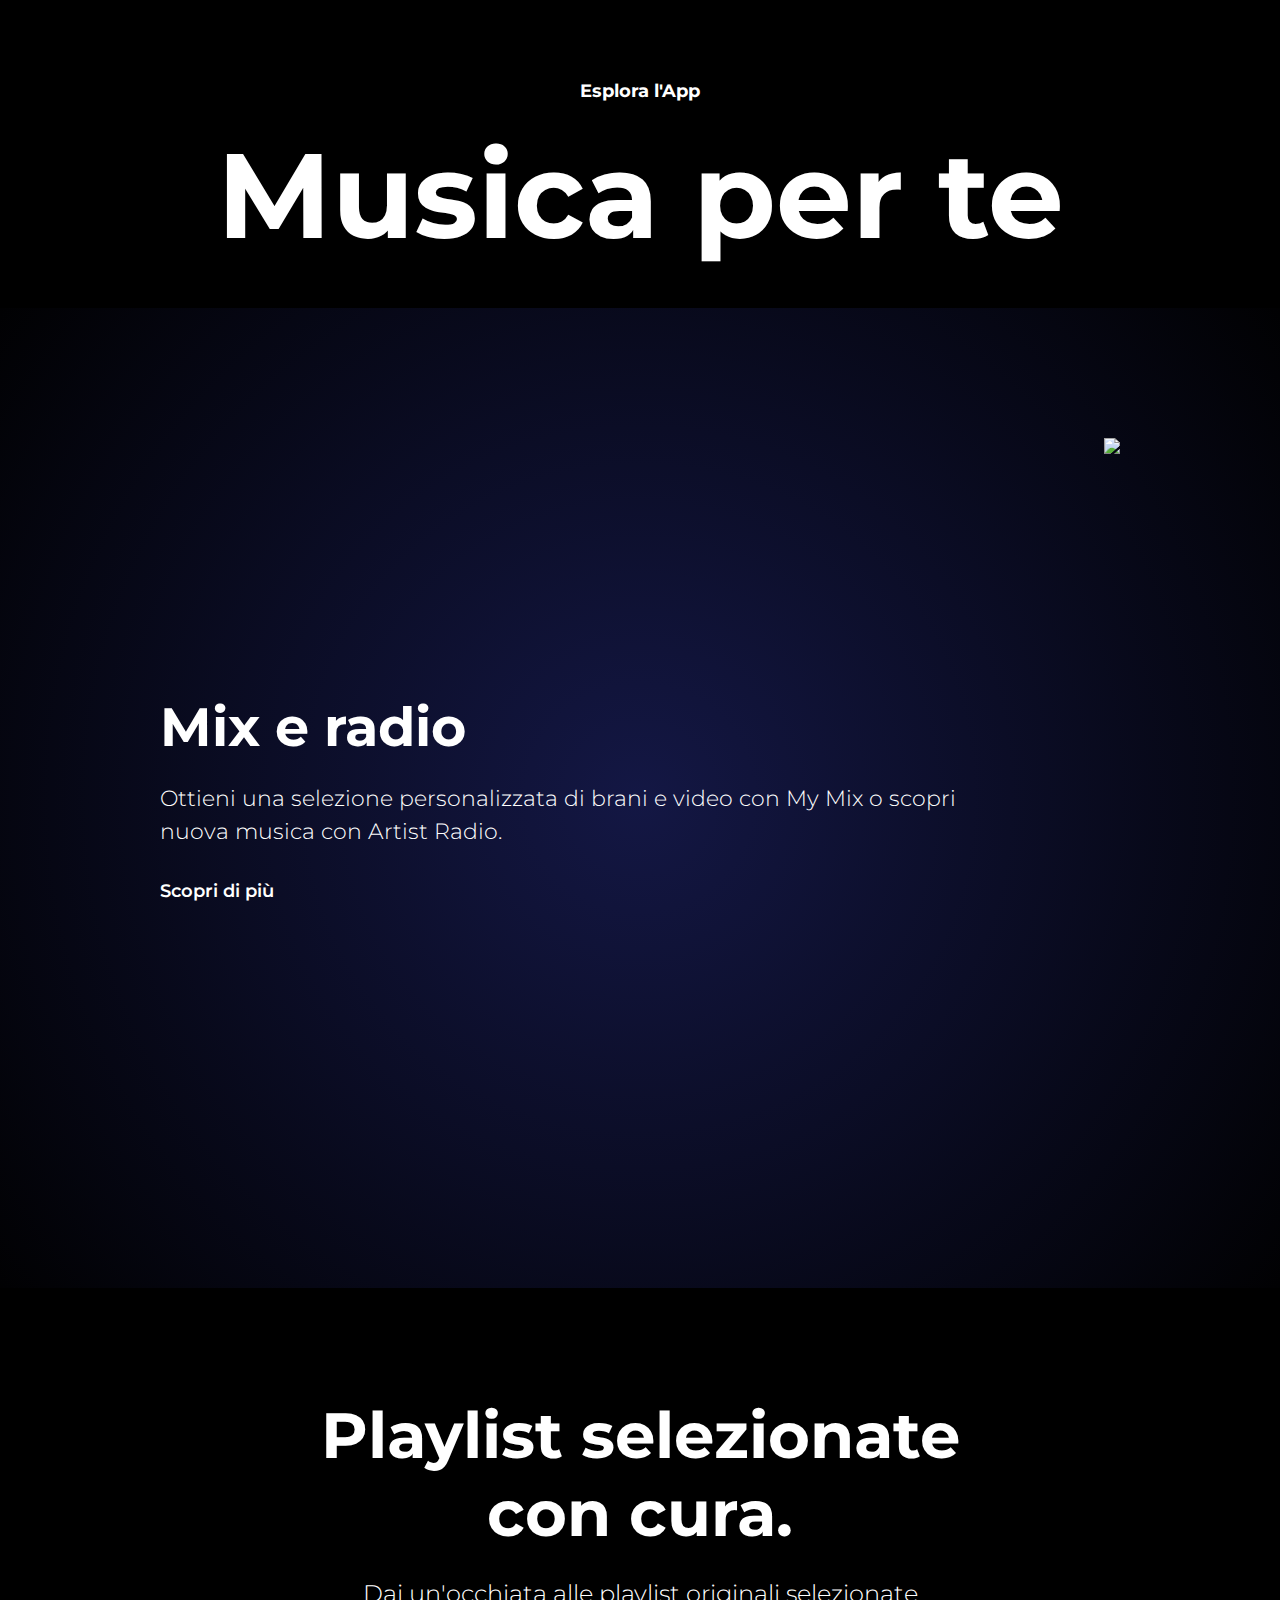
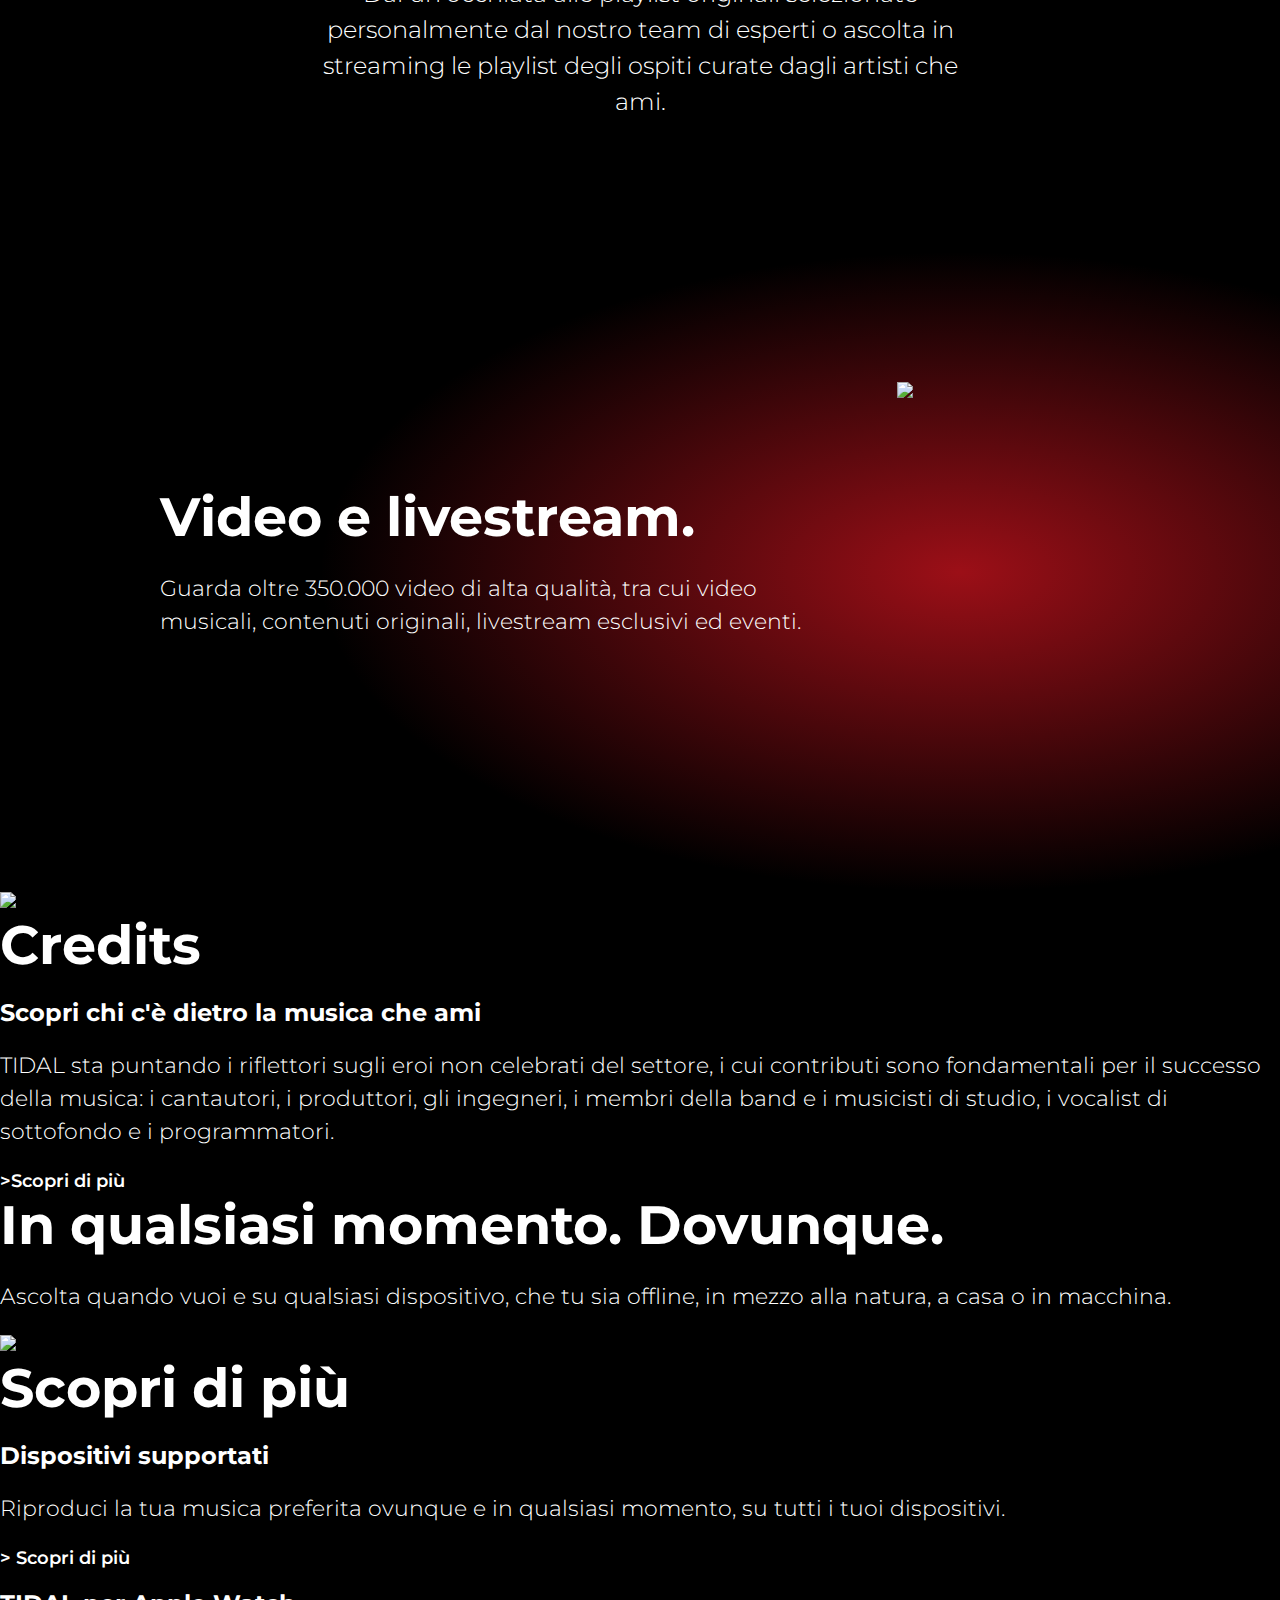
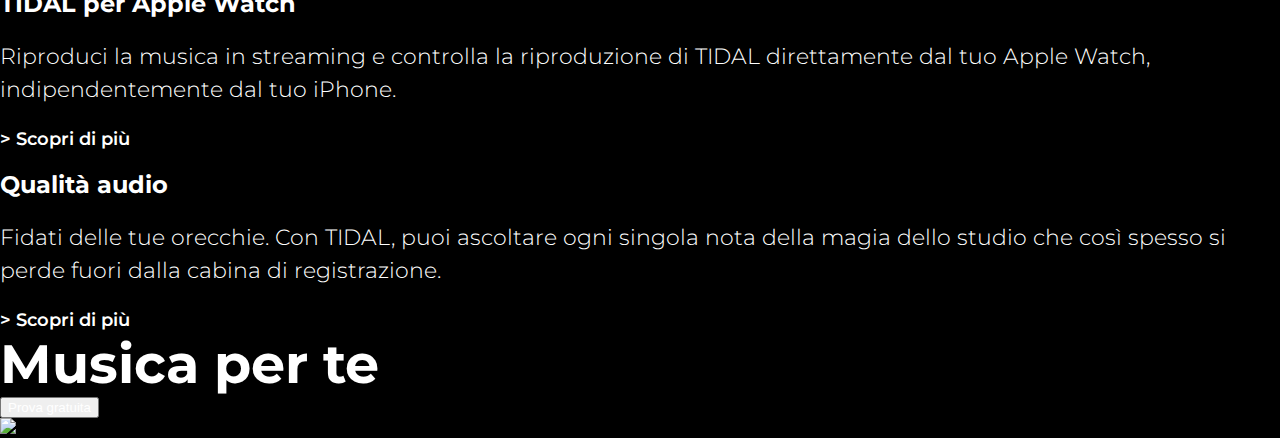
==== explore-the-app.html @ c9e9f996 "style: edit 'video e livestream' section's style" ====
<!DOCTYPE html>
<html lang="en">
<head>
    <meta charset="UTF-8">
    <meta http-equiv="X-UA-Compatible" content="IE=edge">
    <meta name="viewport" content="width=device-width, initial-scale=1.0">

    <title>Tidal explore the app</title>

    <link rel="stylesheet" href="explore.css">

    <link rel="stylesheet" href="https://cdnjs.cloudflare.com/ajax/libs/font-awesome/5.15.3/css/all.min.css" integrity="sha512-iBBXm8fW90+nuLcSKlbmrPcLa0OT92xO1BIsZ+ywDWZCvqsWgccV3gFoRBv0z+8dLJgyAHIhR35VZc2oM/gI1w==" crossorigin="anonymous" />
    
    <link rel="preconnect" href="https://fonts.googleapis.com">
    <link rel="preconnect" href="https://fonts.gstatic.com" crossorigin>
    <link href="https://fonts.googleapis.com/css2?family=Montserrat:ital,wght@0,100;0,200;0,300;0,400;0,500;0,600;0,700;0,800;0,900;1,400;1,500;1,700;1,800&family=Press+Start+2P&display=swap" rel="stylesheet">
</head>
<body>

    <main>
        <div class="explore">
            <h1>Esplora l'App</h1>
            <h2>Musica per te</h2>
        </div>

        <div class="mix-radio">
            <div class="text-mix">
                <h1>Mix e radio</h1>
                <p>Ottieni una selezione personalizzata di brani e video con My Mix o scopri nuova musica con Artist Radio.</p>
                <a href="https://tidal.com/mymix"><i class="fa fa-angle-right" style="color:white;"></i> Scopri di più</a>
            </div>
            <div class="img-mix">
                <img src="https://tidal.com/_nuxt/img/mixes-phone.137f713.png">
            </div>
        </div>

        <div class="playlist">
            <h1>Playlist selezionate con cura.</h1>
            <p>Dai un'occhiata alle playlist originali selezionate personalmente dal nostro team di esperti o ascolta in streaming le playlist degli ospiti curate dagli artisti che ami.</p>
            <div class="playlist-row"></div>
        </div>

        <div class="video-live">
            <div class="text-video">
                <h1>Video e livestream.</h1>
                <p>Guarda oltre 350.000 video di alta qualità, tra cui video musicali, contenuti originali, livestream esclusivi ed eventi.</p>
            </div>

            <div class="img-video">
                <img src="https://tidal.com/_nuxt/img/video-phone.c42f156.png">
            </div>
        </div>

        <div class="credits">
            <div class="img-credits">
                <img src="img/appfeatures-credits.1b9d823.png">
            </div>
            <div class="text-credits">
                <h1>Credits</h1>
                <h2>Scopri chi c'è dietro la musica che ami</h2>
                <p>TIDAL sta puntando i riflettori sugli eroi non celebrati del settore, i cui contributi sono fondamentali per il successo della musica: i cantautori, i produttori, gli ingegneri, i membri della band e i musicisti di studio, i vocalist di sottofondo e i programmatori.</p>
                <a href="https://tidal.com/credits"> >Scopri di più</a>
            </div>
        </div>

        
        <div class="dovunque">
            <div class="text-dovunque">
                <h1>In qualsiasi momento. Dovunque.</h1>
                <p>Ascolta quando vuoi e su qualsiasi dispositivo, che tu sia offline, in mezzo alla natura, a casa o in macchina.</p>
            </div>

            <div class="img-dovunque">
                <img src="/img/appfeatures-anytimeanywhere.0220867.png">
            </div>
        </div>

        <div class="scopri">
            <h1>Scopri di più</h1>
            <div class="scopri-grid">
                <div class="scopri-grid-items">
                    <h2>Dispositivi supportati</h2>
                    <p>Riproduci la tua musica preferita ovunque e in qualsiasi momento, su tutti i tuoi dispositivi.</p>
                    <a href="#">> Scopri di più</a>
                </div>
                <div class="scopri-grid-items">
                    <h2>TIDAL per Apple Watch</h2>
                    <p>Riproduci la musica in streaming e controlla la riproduzione di TIDAL direttamente dal tuo Apple Watch, indipendentemente dal tuo iPhone.</p>
                    <a href="#">> Scopri di più</a>
                </div>
                <div class="scopri-grid-items">
                    <h2>Qualità audio</h2>
                    <p>Fidati delle tue orecchie. Con TIDAL, puoi ascoltare ogni singola nota della magia dello studio che così spesso si perde fuori dalla cabina di registrazione.</p>
                    <a href="#">> Scopri di più</a>
                </div>
            </div>
        </div>

        <div class="prova-gratuita">
            <div class="text-prova">
                <h1>Musica per te</h1>
                <button>Prova gratuita</button>
            </div>

            <div class="img-prova">
                <img src="img/banner.a9d515c.png">
            </div>
        </div>

    </main>

    
</body>
</html>
---- explore.css ----
*{
    color: white;
}*

body {
    font-family: Montserrat, sans-serif;
    background-color: black;
    padding: 0px;
    margin: 0px;
}

h1 {
    font-size: 54px;
    margin: 0px;
}

p {
    font-size: 22px;
    font-weight: 300;
    line-height: 1.5;
}

a {
    font-size: 18px;
    font-weight: 600;
    text-decoration: none;
    margin-top: 10px;
}

a:hover {
    text-decoration: underline;
}

.explore {
    background-color: black;
    padding-top: 80px;
    padding-bottom: 40px;
    text-align: center;
}

.explore h1 {
    font-size: 18px;
}

.explore h2 {
    text-align: center;
    font-size: 120px;
    margin-top: 20px;
    margin-bottom: 0px;
}

.mix-radio {
    display: flex;
    background: radial-gradient(circle, rgba(39,46,136,0.5) 0%, rgba(2,2,5,0.5) 100%),
    url(https://tidal.com/_nuxt/img/mixes-carousel.908b22a.jpg) no-repeat center center / contain;
    padding: 130px 160px;
}

.text-mix {
    display: flex;
    flex-direction: column;
    justify-content: center;
    padding-right: 120px;
}

.img-mix {
    display: flex;
    height: 720px;
}

.playlist {
    background-color: black;
    text-align: center;
    padding: 108px 300px;
}

.playlist h1 {
    margin: 0px;
    font-size: 64px;
}

.playlist p {
    font-size: 24px;
    line-height: 1.5;
}

.video-live {
    display: flex;
    background-image: radial-gradient(50% 50% at 75%,rgba(208,20,31,.75),transparent);
    padding: 130px 160px;
}

.text-video {
    display: flex;
    flex-direction: column;
    justify-content: center;
    padding-right: 90px;
}

.img-video {
    display: flex;
    width: 430px;
    height: 380px;
}
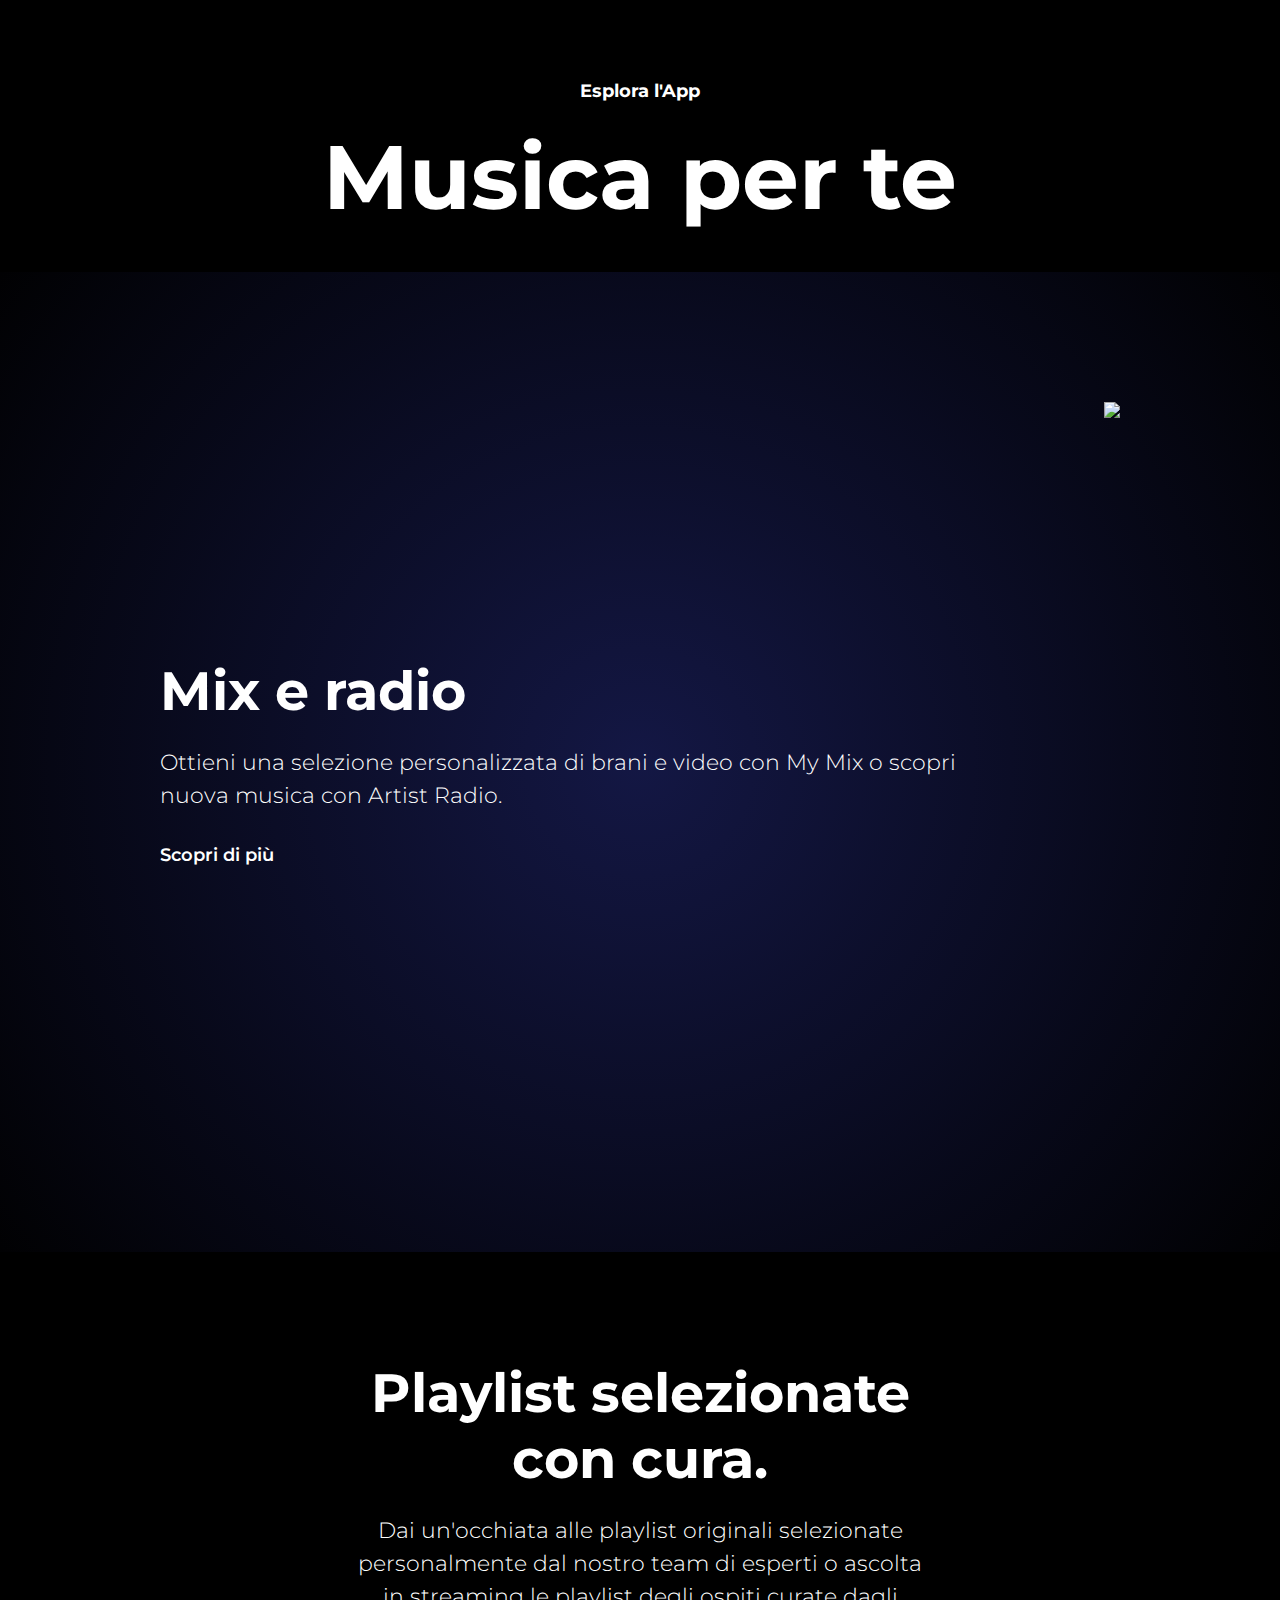
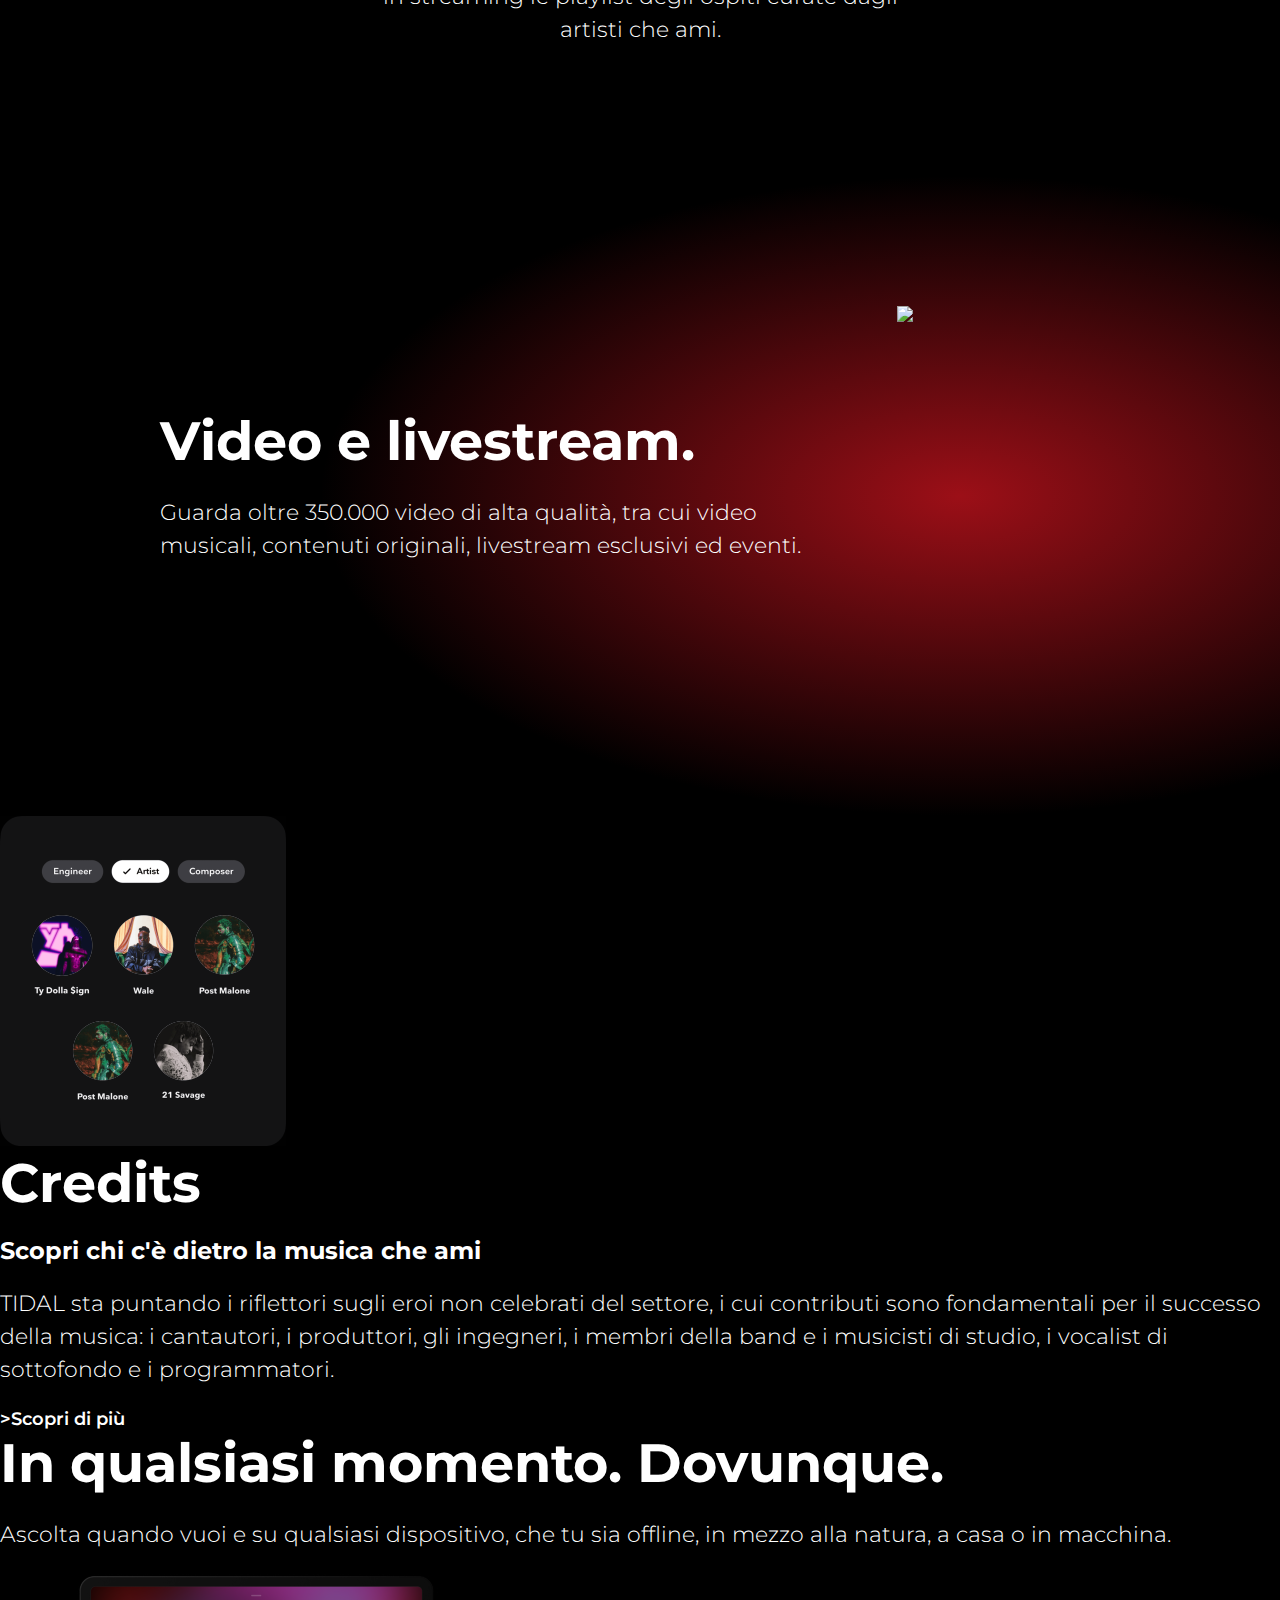
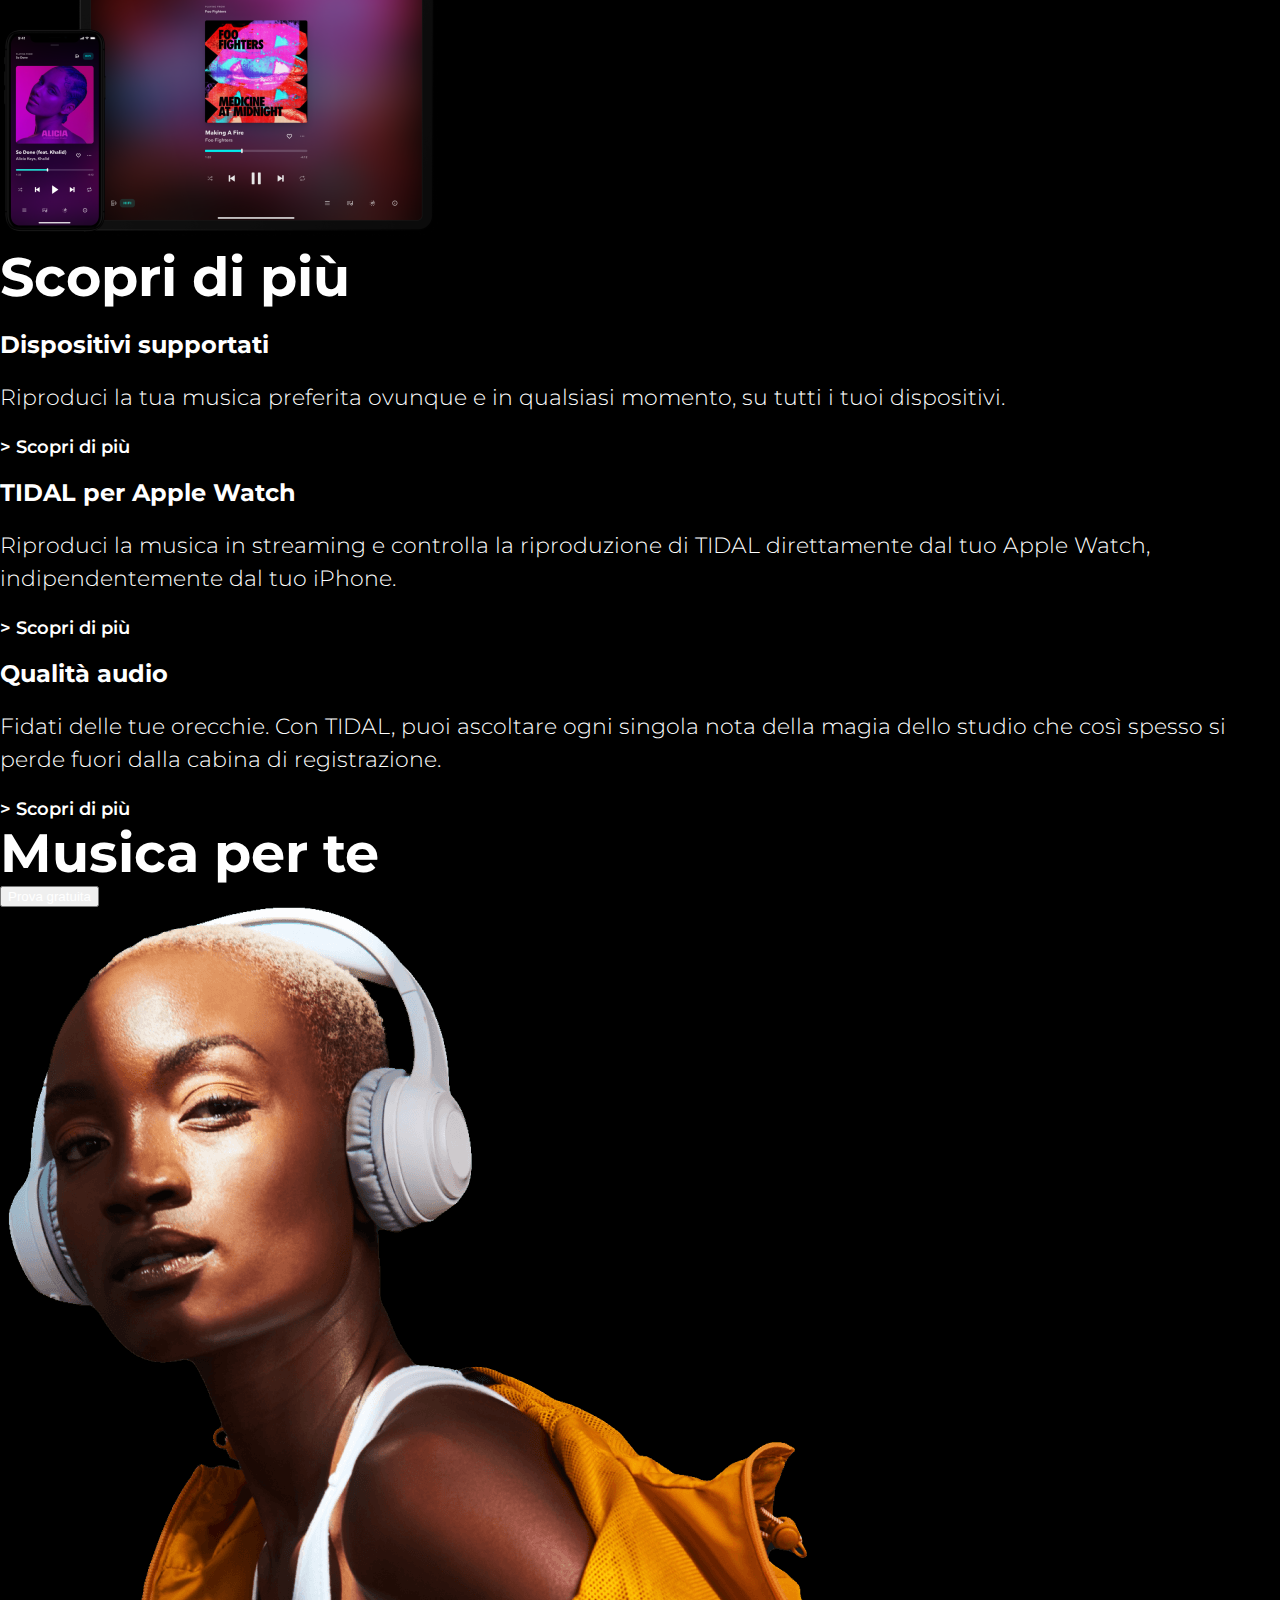
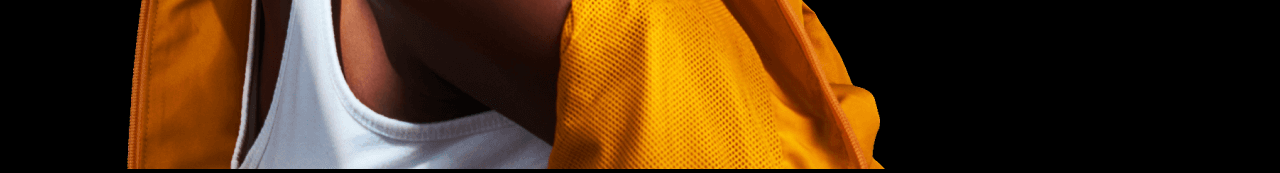
==== commit 30c7cfe7: "Merge pull request #5 from SaraEsu/feat/explore" ====
--- a/explore-the-app.html
+++ b/explore-the-app.html
@@ -5,12 +5,14 @@
     <meta http-equiv="X-UA-Compatible" content="IE=edge">
     <meta name="viewport" content="width=device-width, initial-scale=1.0">
 
-    <title>Tidal explore the app</title>
+    <title>Esplora l'App | TIDAL</title>
 
     <link rel="stylesheet" href="explore.css">
 
+    <!-- Font Awesome Library -->
     <link rel="stylesheet" href="https://cdnjs.cloudflare.com/ajax/libs/font-awesome/5.15.3/css/all.min.css" integrity="sha512-iBBXm8fW90+nuLcSKlbmrPcLa0OT92xO1BIsZ+ywDWZCvqsWgccV3gFoRBv0z+8dLJgyAHIhR35VZc2oM/gI1w==" crossorigin="anonymous" />
     
+    <!-- Google Font Library -->
     <link rel="preconnect" href="https://fonts.googleapis.com">
     <link rel="preconnect" href="https://fonts.gstatic.com" crossorigin>
     <link href="https://fonts.googleapis.com/css2?family=Montserrat:ital,wght@0,100;0,200;0,300;0,400;0,500;0,600;0,700;0,800;0,900;1,400;1,500;1,700;1,800&family=Press+Start+2P&display=swap" rel="stylesheet">
--- a/explore.css
+++ b/explore.css
@@ -44,7 +44,7 @@
 
 .explore h2 {
     text-align: center;
-    font-size: 120px;
+    font-size: 90px;
     margin-top: 20px;
     margin-bottom: 0px;
 }
@@ -71,17 +71,7 @@
 .playlist {
     background-color: black;
     text-align: center;
-    padding: 108px 300px;
-}
-
-.playlist h1 {
-    margin: 0px;
-    font-size: 64px;
-}
-
-.playlist p {
-    font-size: 24px;
-    line-height: 1.5;
+    padding: 108px 350px;
 }
 
 .video-live {
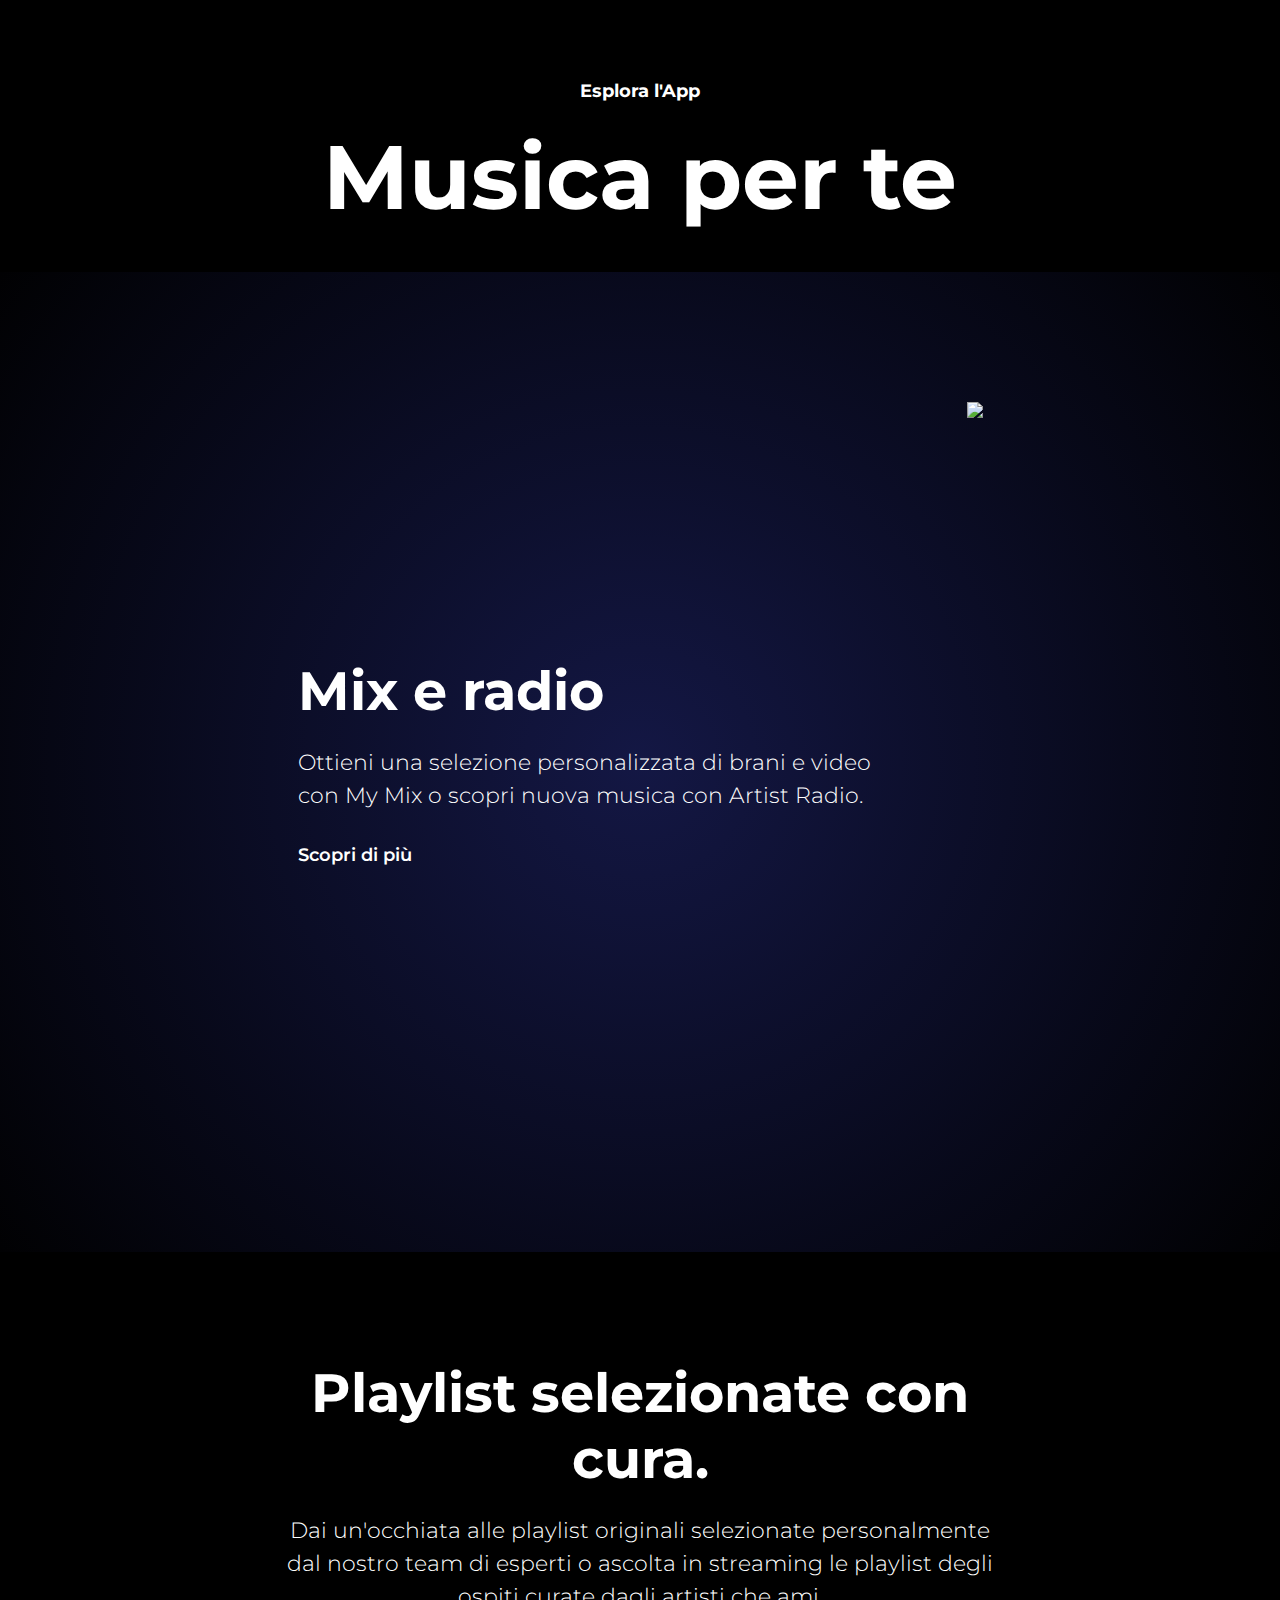
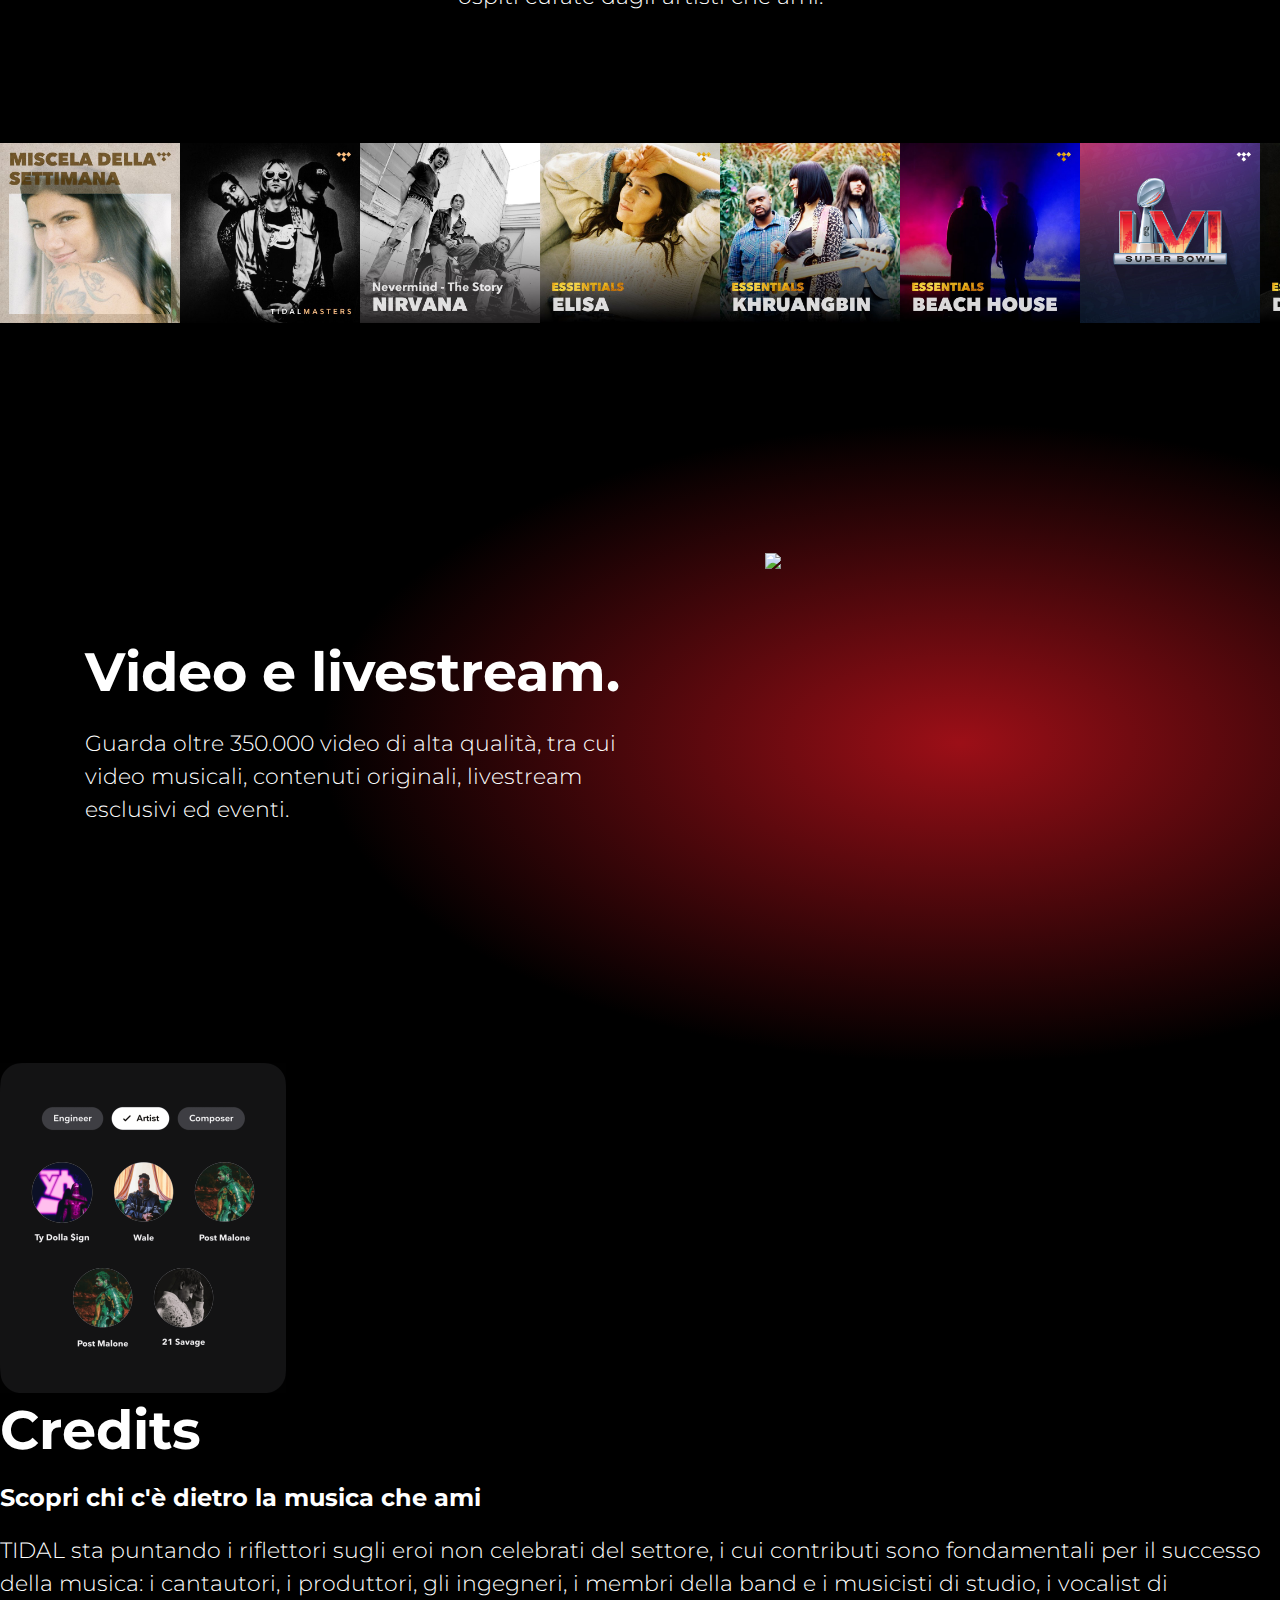
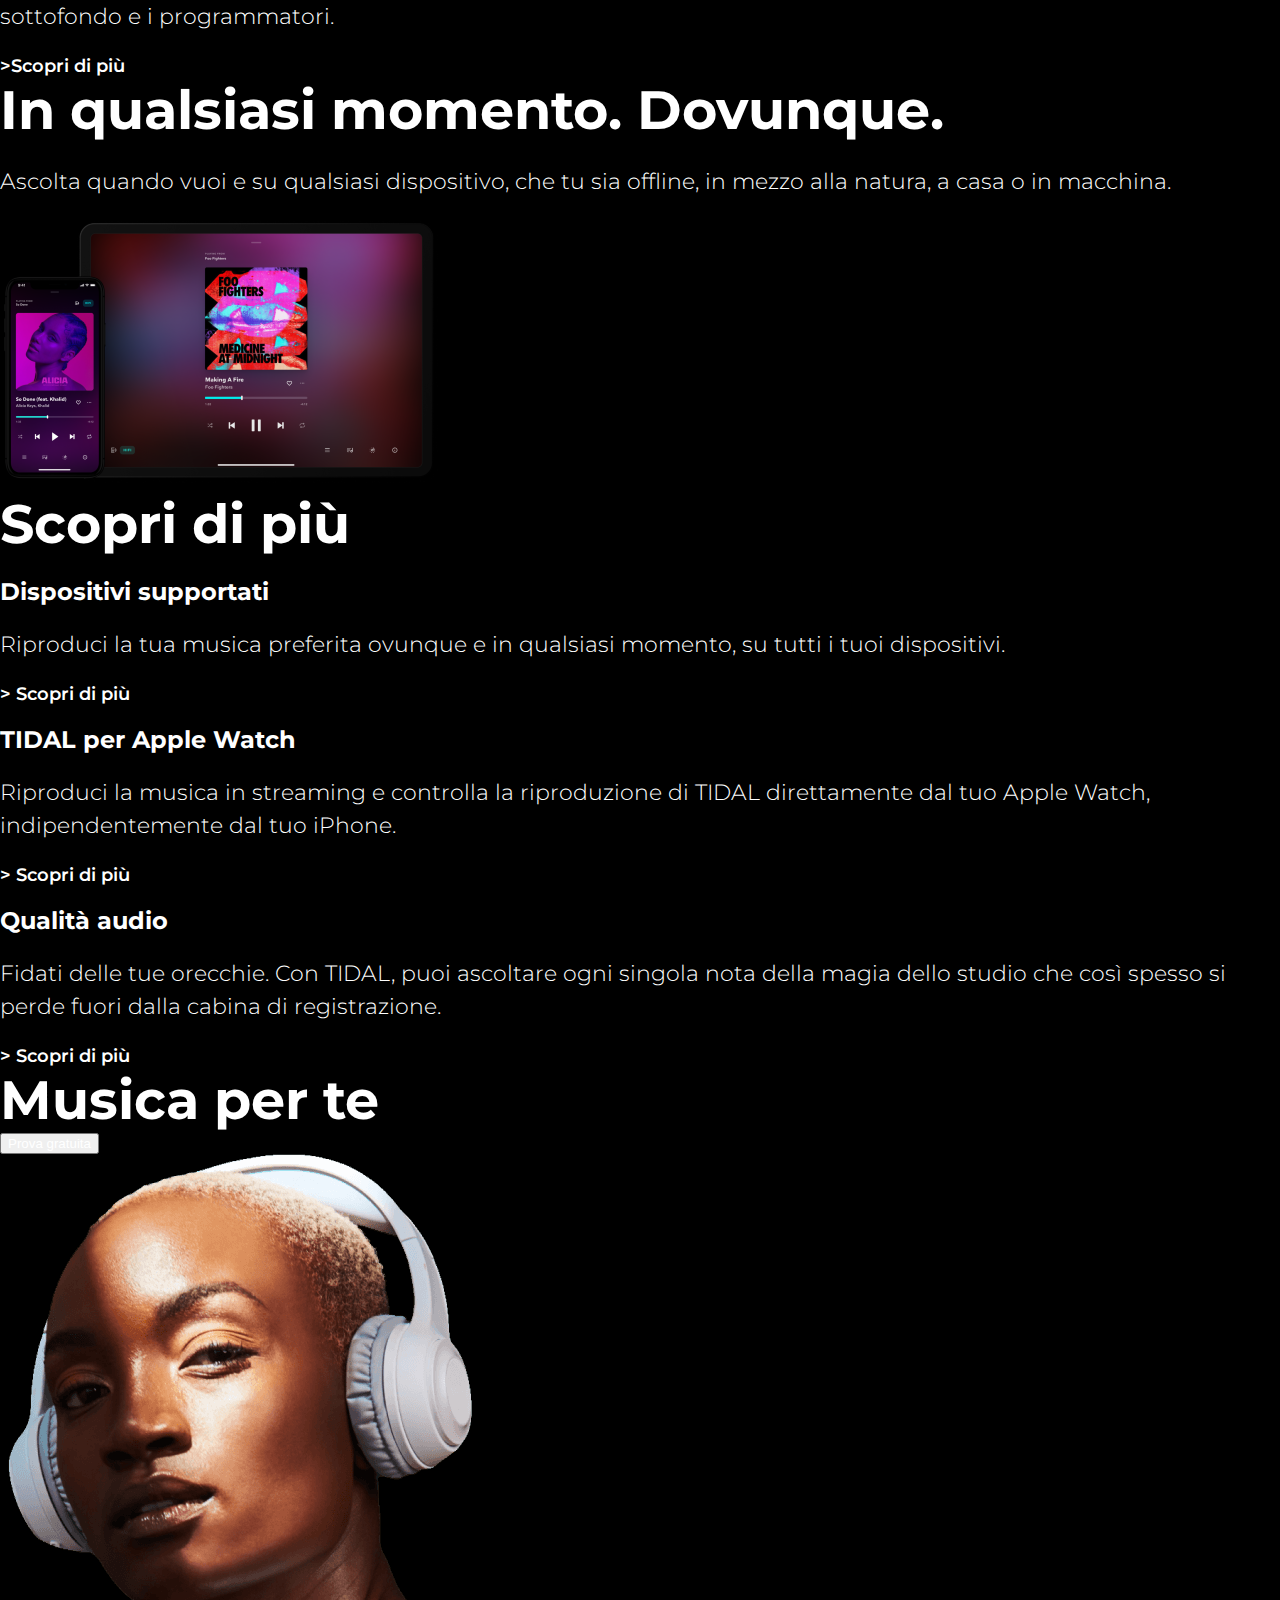
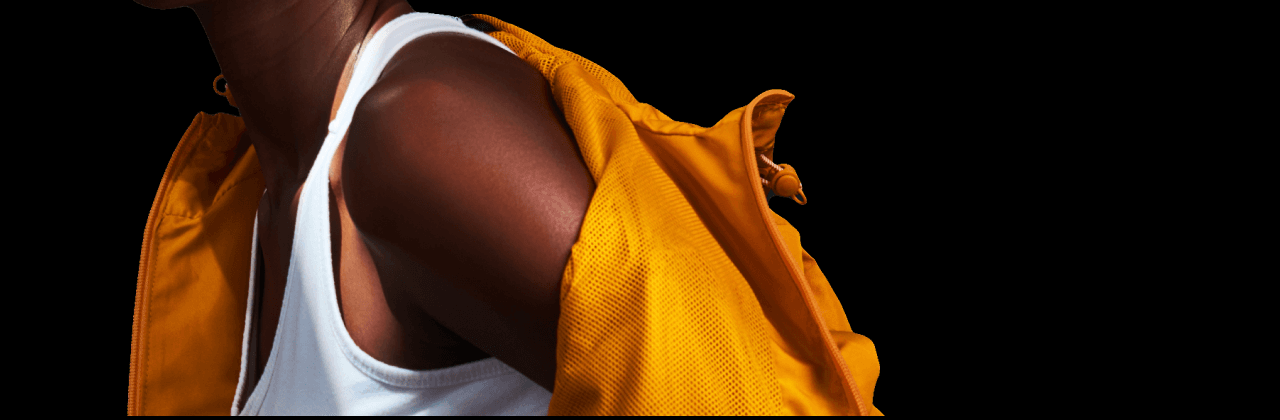
==== commit 931d5601: "feat: fix video-live section" ====
--- a/explore-the-app.html
+++ b/explore-the-app.html
@@ -1,5 +1,5 @@
 <!DOCTYPE html>
-<html lang="en">
+<html lang="it">
 <head>
     <meta charset="UTF-8">
     <meta http-equiv="X-UA-Compatible" content="IE=edge">
@@ -11,7 +11,7 @@
 
     <!-- Font Awesome Library -->
     <link rel="stylesheet" href="https://cdnjs.cloudflare.com/ajax/libs/font-awesome/5.15.3/css/all.min.css" integrity="sha512-iBBXm8fW90+nuLcSKlbmrPcLa0OT92xO1BIsZ+ywDWZCvqsWgccV3gFoRBv0z+8dLJgyAHIhR35VZc2oM/gI1w==" crossorigin="anonymous" />
-    
+
     <!-- Google Font Library -->
     <link rel="preconnect" href="https://fonts.googleapis.com">
     <link rel="preconnect" href="https://fonts.gstatic.com" crossorigin>
@@ -28,7 +28,7 @@
         <div class="mix-radio">
             <div class="text-mix">
                 <h1>Mix e radio</h1>
-                <p>Ottieni una selezione personalizzata di brani e video con My Mix o scopri nuova musica con Artist Radio.</p>
+                <p>Ottieni una selezione personalizzata di brani e video<br>con My Mix o scopri nuova musica con Artist Radio.</p>
                 <a href="https://tidal.com/mymix"><i class="fa fa-angle-right" style="color:white;"></i> Scopri di più</a>
             </div>
             <div class="img-mix">
@@ -37,15 +37,29 @@
         </div>
 
         <div class="playlist">
-            <h1>Playlist selezionate con cura.</h1>
-            <p>Dai un'occhiata alle playlist originali selezionate personalmente dal nostro team di esperti o ascolta in streaming le playlist degli ospiti curate dagli artisti che ami.</p>
-            <div class="playlist-row"></div>
+            <div class="text-playlist">
+                <h1>Playlist selezionate con<br>
+                    cura.</h1>
+                <p>Dai un'occhiata alle playlist originali selezionate personalmente<br>dal nostro team di esperti o ascolta in streaming le playlist degli<br>ospiti curate dagli artisti che ami.</p>
+            </div>
+                <div class="playlist-row">
+                    <img src="img/1.jpg">
+                    <img src="img/2.jpg">
+                    <img src="img/3.jpg">
+                    <img src="img/4.jpg">
+                    <img src="img/5.jpg">
+                    <img src="img/6.jpg">
+                    <img src="img/7.jpg">
+                    <img src="img/8.jpg">
+                    <img src="img/9.jpg">
+                    <img src="img/10.jpg">
+                </div>
         </div>
 
         <div class="video-live">
             <div class="text-video">
                 <h1>Video e livestream.</h1>
-                <p>Guarda oltre 350.000 video di alta qualità, tra cui video musicali, contenuti originali, livestream esclusivi ed eventi.</p>
+                <p>Guarda oltre 350.000 video di alta qualità, tra cui<br>video musicali, contenuti originali, livestream<br>esclusivi ed eventi.</p>
             </div>
 
             <div class="img-video">
--- a/explore.css
+++ b/explore.css
@@ -53,14 +53,15 @@
     display: flex;
     background: radial-gradient(circle, rgba(39,46,136,0.5) 0%, rgba(2,2,5,0.5) 100%),
     url(https://tidal.com/_nuxt/img/mixes-carousel.908b22a.jpg) no-repeat center center / contain;
-    padding: 130px 160px;
+    justify-content: center;
+    padding: 130px 0px;
 }
 
 .text-mix {
     display: flex;
     flex-direction: column;
     justify-content: center;
-    padding-right: 120px;
+    padding-right: 96px;
 }
 
 .img-mix {
@@ -71,20 +72,39 @@
 .playlist {
     background-color: black;
     text-align: center;
-    padding: 108px 350px;
+    padding-bottom: 100px;
+}
+
+.text-playlist {
+    padding: 108px 0px;
+}
+
+.playlist-row {
+    display: flex;
+    flex-direction: row;
+    flex-wrap: nowrap;
+    justify-content: space-around;
+    overflow: hidden;
+}
+
+.playlist-row img {
+    width: 180px;
+    height: 180px;
 }
 
 .video-live {
     display: flex;
     background-image: radial-gradient(50% 50% at 75%,rgba(208,20,31,.75),transparent);
-    padding: 130px 160px;
+    padding: 130px 0px;
+    overflow: hidden;
+    justify-content: center;
 }
 
 .text-video {
     display: flex;
     flex-direction: column;
     justify-content: center;
-    padding-right: 90px;
+    padding-right: 145px;
 }
 
 .img-video {
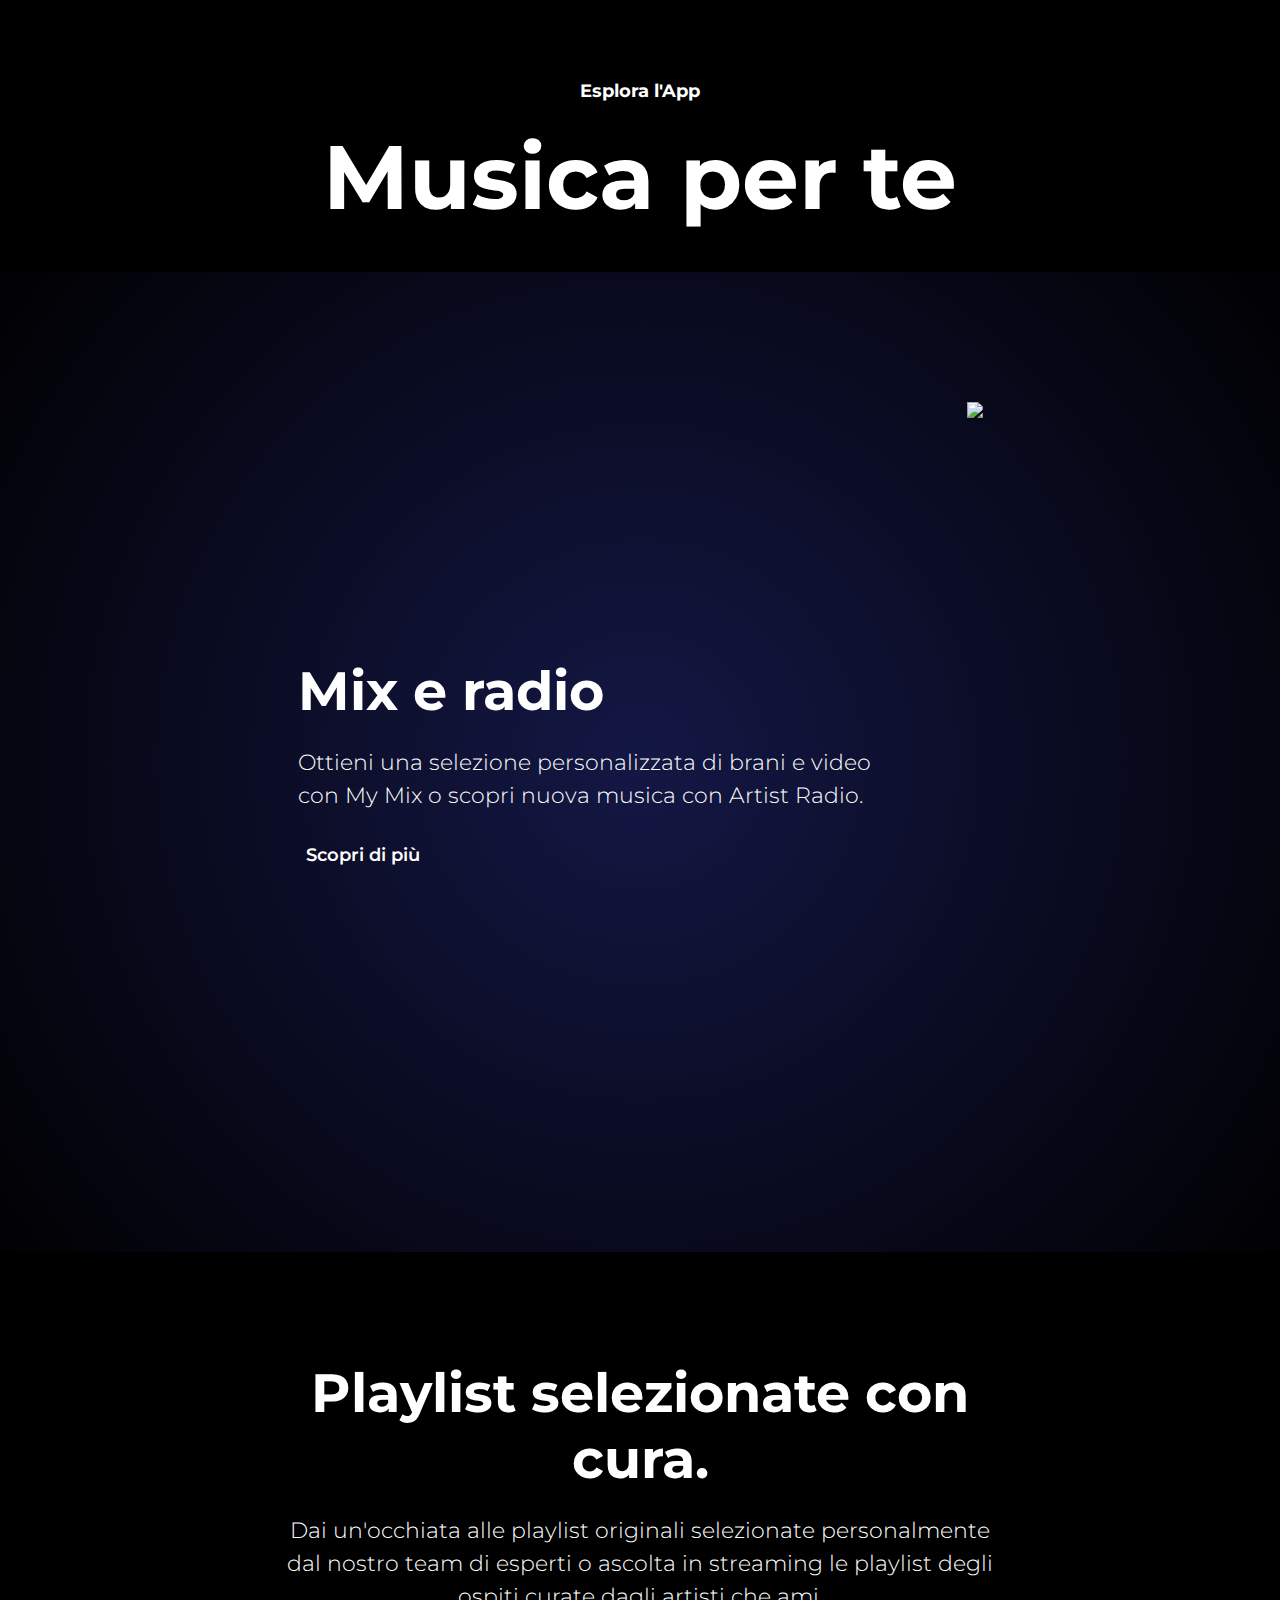
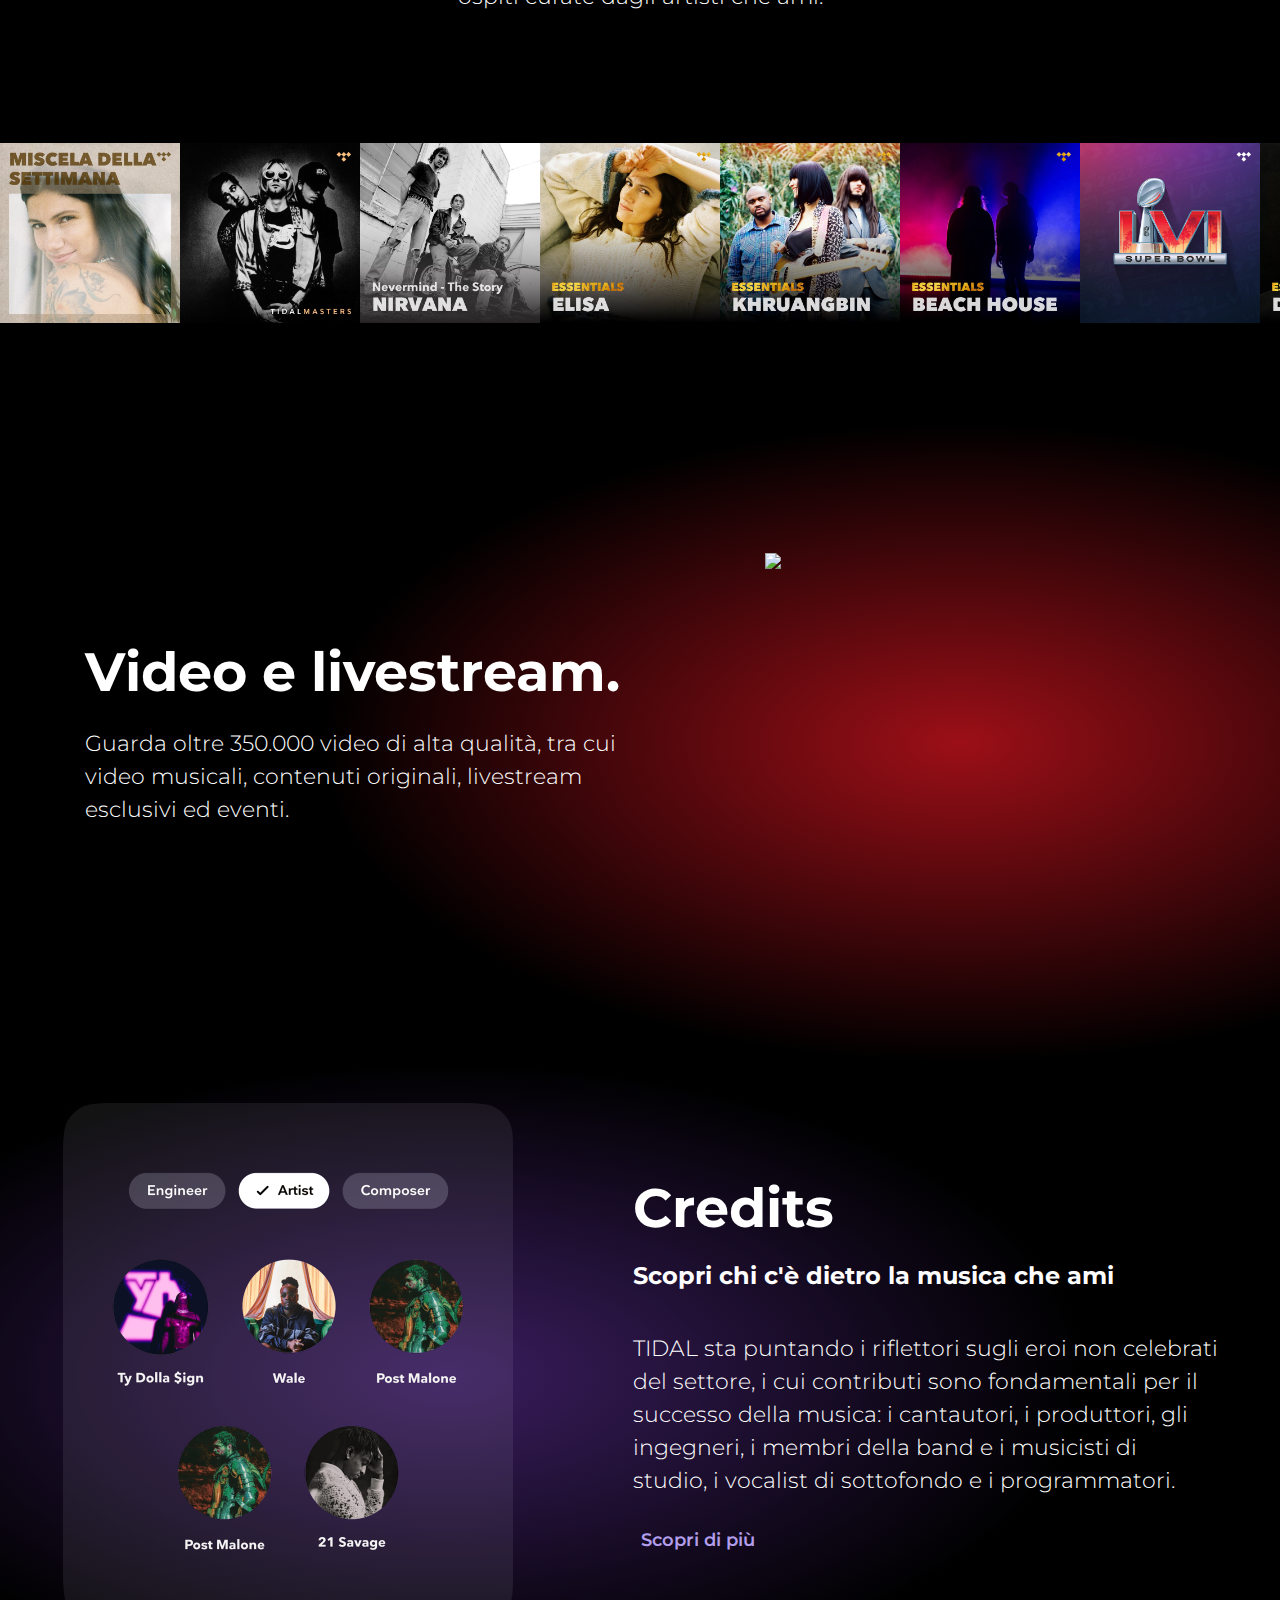
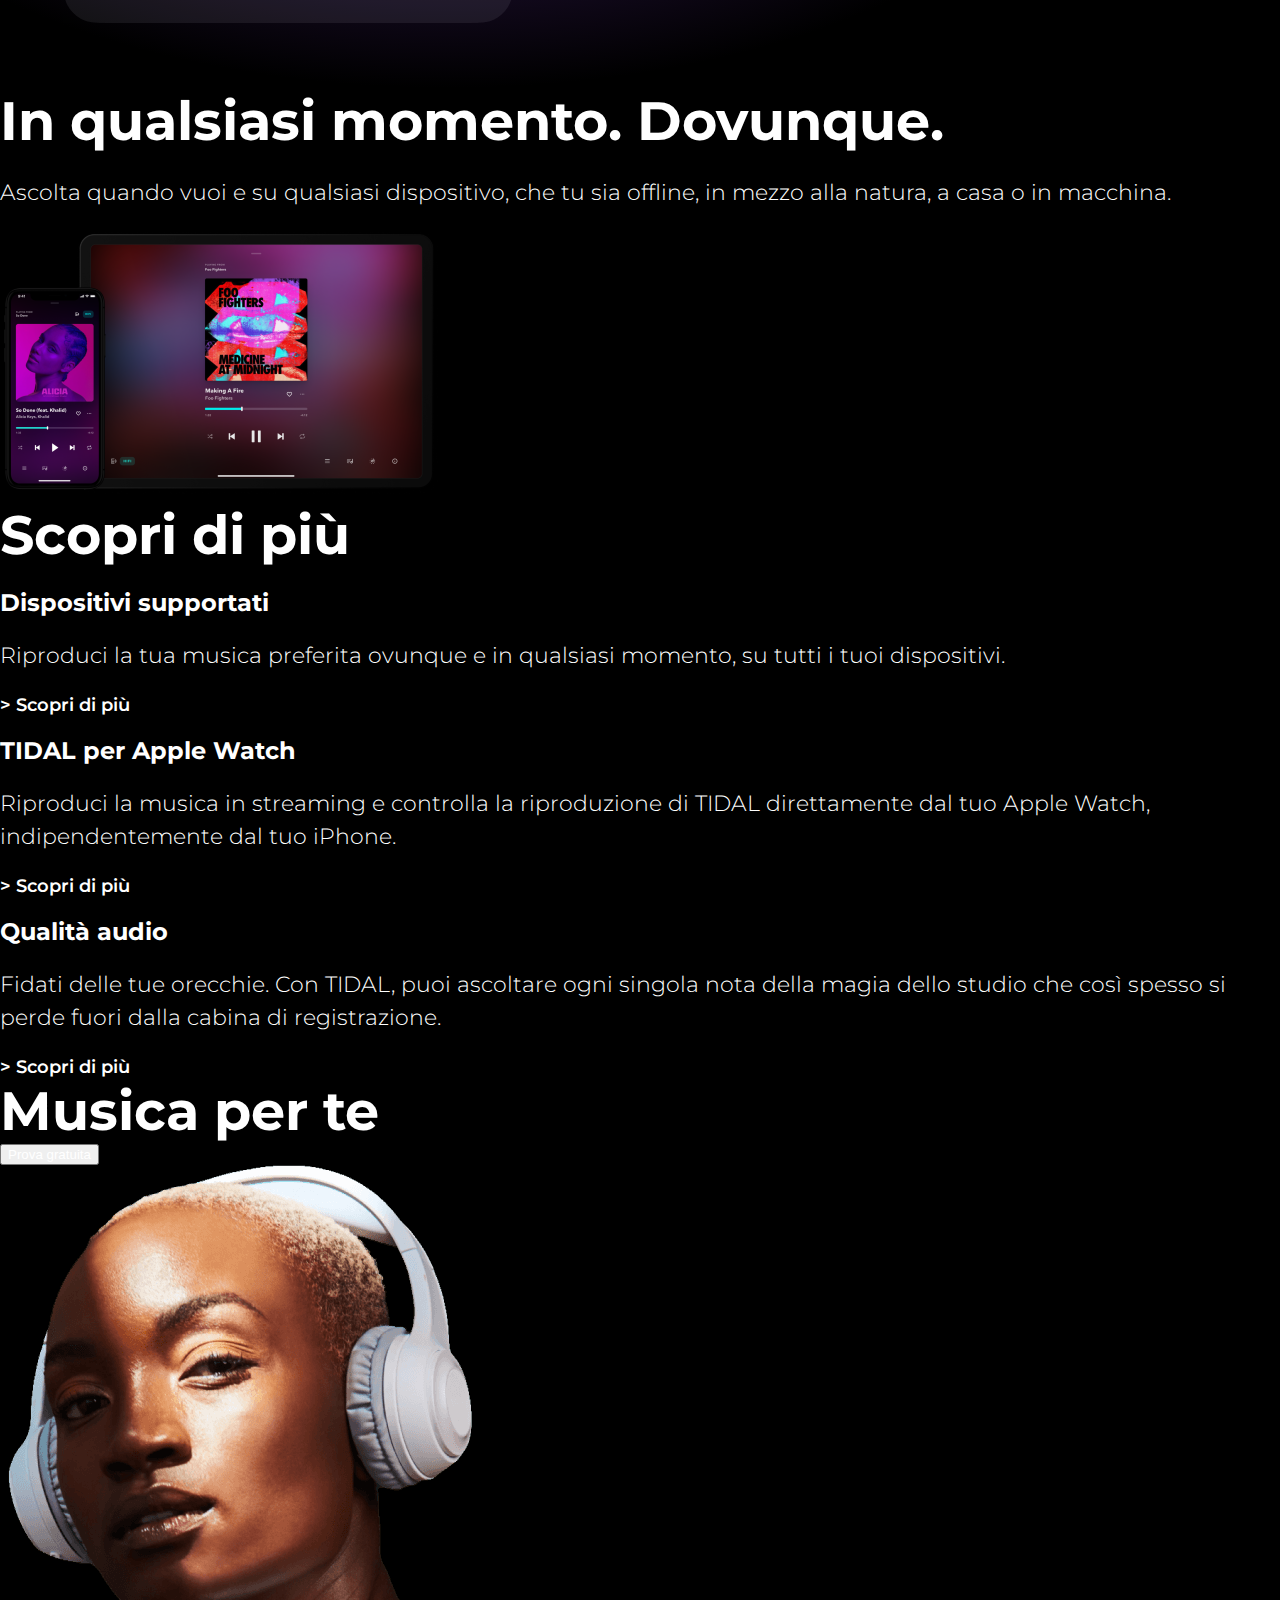
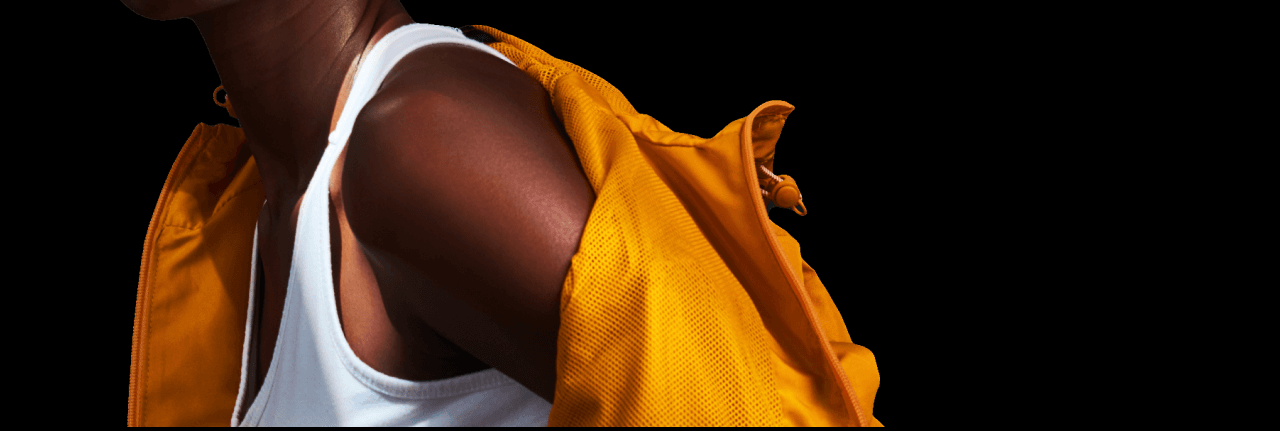
==== commit 9a486a2b: "feat:add credit section style" ====
--- a/explore-the-app.html
+++ b/explore-the-app.html
@@ -29,7 +29,7 @@
             <div class="text-mix">
                 <h1>Mix e radio</h1>
                 <p>Ottieni una selezione personalizzata di brani e video<br>con My Mix o scopri nuova musica con Artist Radio.</p>
-                <a href="https://tidal.com/mymix"><i class="fa fa-angle-right" style="color:white;"></i> Scopri di più</a>
+                <a href="https://tidal.com/mymix"><i class="fa fa-angle-right" style="color:white;margin-right: 8px;"></i>Scopri di più</a>
             </div>
             <div class="img-mix">
                 <img src="https://tidal.com/_nuxt/img/mixes-phone.137f713.png">
@@ -74,8 +74,8 @@
             <div class="text-credits">
                 <h1>Credits</h1>
                 <h2>Scopri chi c'è dietro la musica che ami</h2>
-                <p>TIDAL sta puntando i riflettori sugli eroi non celebrati del settore, i cui contributi sono fondamentali per il successo della musica: i cantautori, i produttori, gli ingegneri, i membri della band e i musicisti di studio, i vocalist di sottofondo e i programmatori.</p>
-                <a href="https://tidal.com/credits"> >Scopri di più</a>
+                <p>TIDAL sta puntando i riflettori sugli eroi non celebrati<br>del settore, i cui contributi sono fondamentali per il<br>successo della musica: i cantautori, i produttori, gli<br>ingegneri, i membri della band e i musicisti di<br>studio, i vocalist di sottofondo e i programmatori.</p>
+                <a href="https://tidal.com/credits"><i class="fa fa-angle-right" style="color:#b29eec; margin-right: 8px;"></i>Scopri di più</a>
             </div>
         </div>
 
--- a/explore.css
+++ b/explore.css
@@ -111,4 +111,28 @@
     display: flex;
     width: 430px;
     height: 380px;
-}+}
+
+.credits {
+    background-image: radial-gradient(50% 50% at 35%,#3a1d5e,transparent);
+    display: flex;
+    justify-content: center;
+    padding: 40px 0px 65px 0px;
+}
+
+.credits a {
+    color: #b29eec;
+}
+
+ .img-credits {
+     display: flex;
+     justify-content: center;
+     height: 520px;
+ }
+
+ .text-credits {
+     display: flex;
+     justify-content: center;
+     flex-direction: column;
+     margin-left: 120px;
+ }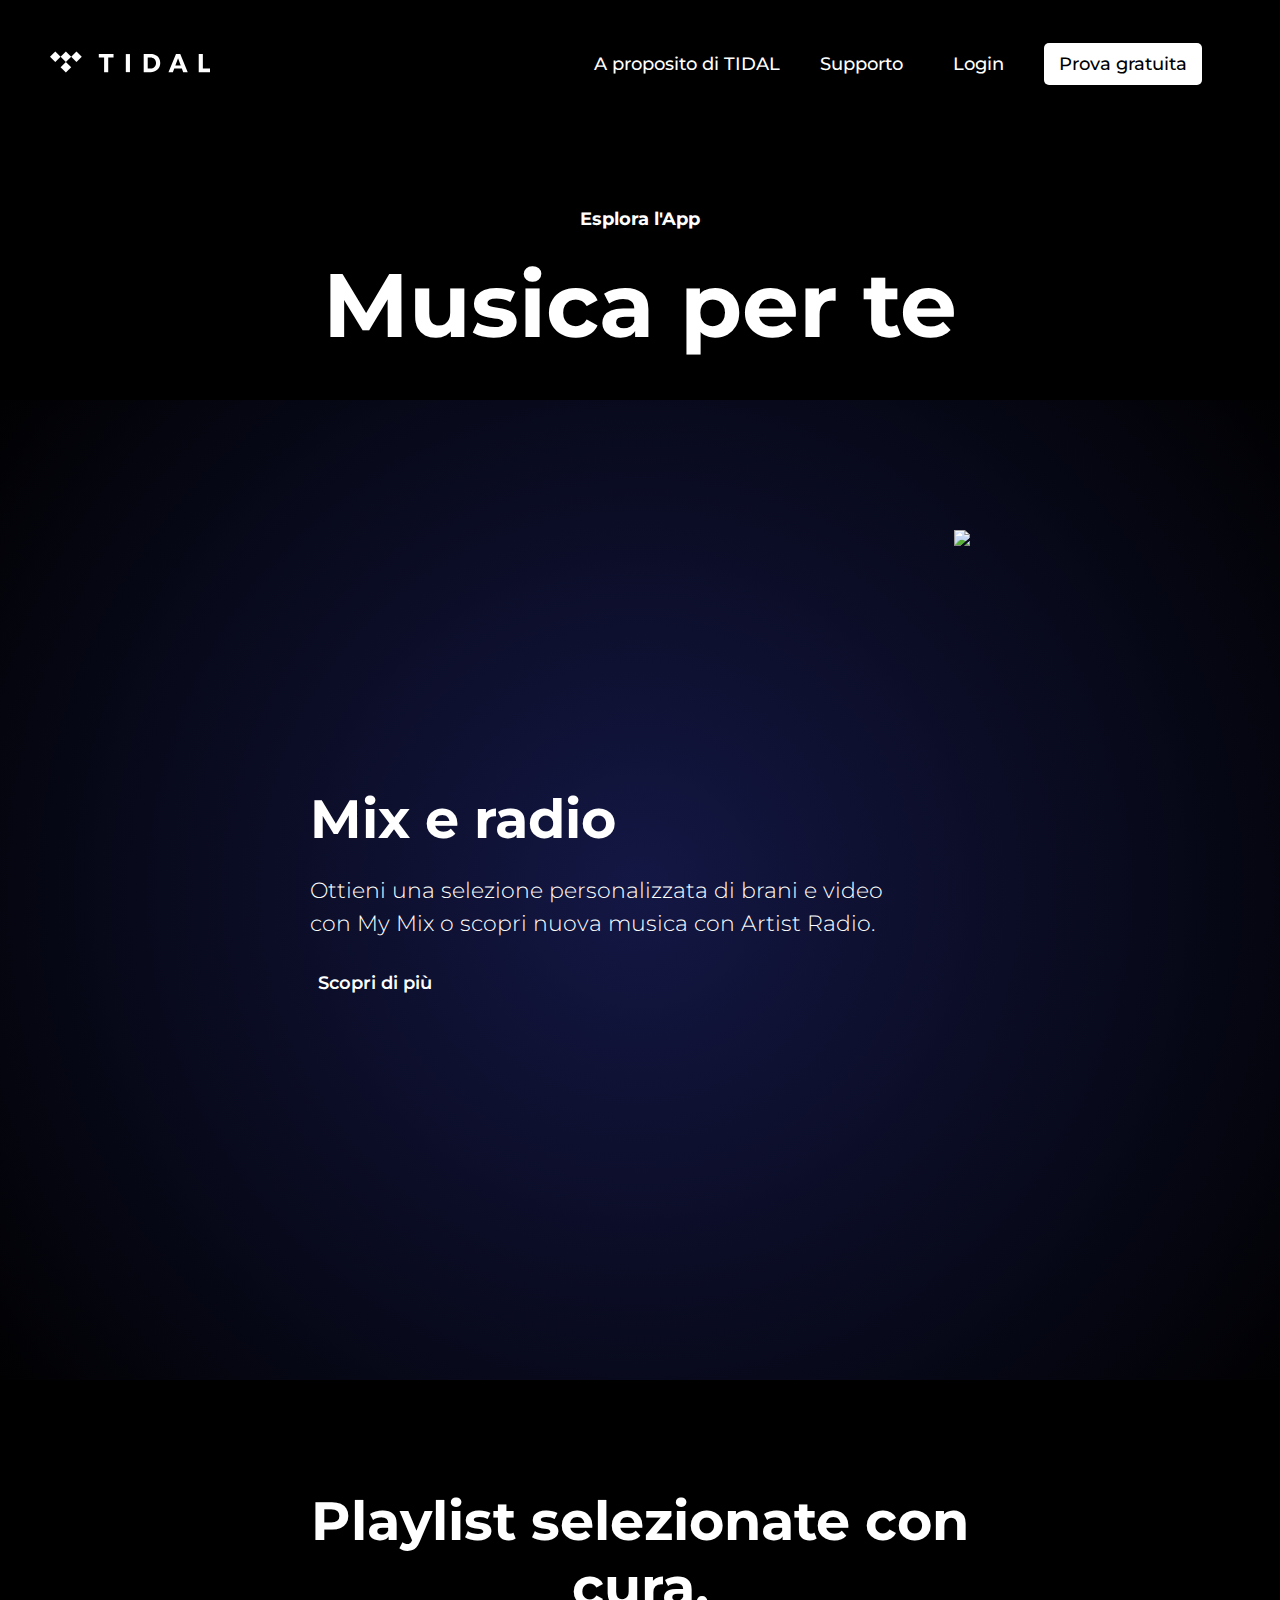
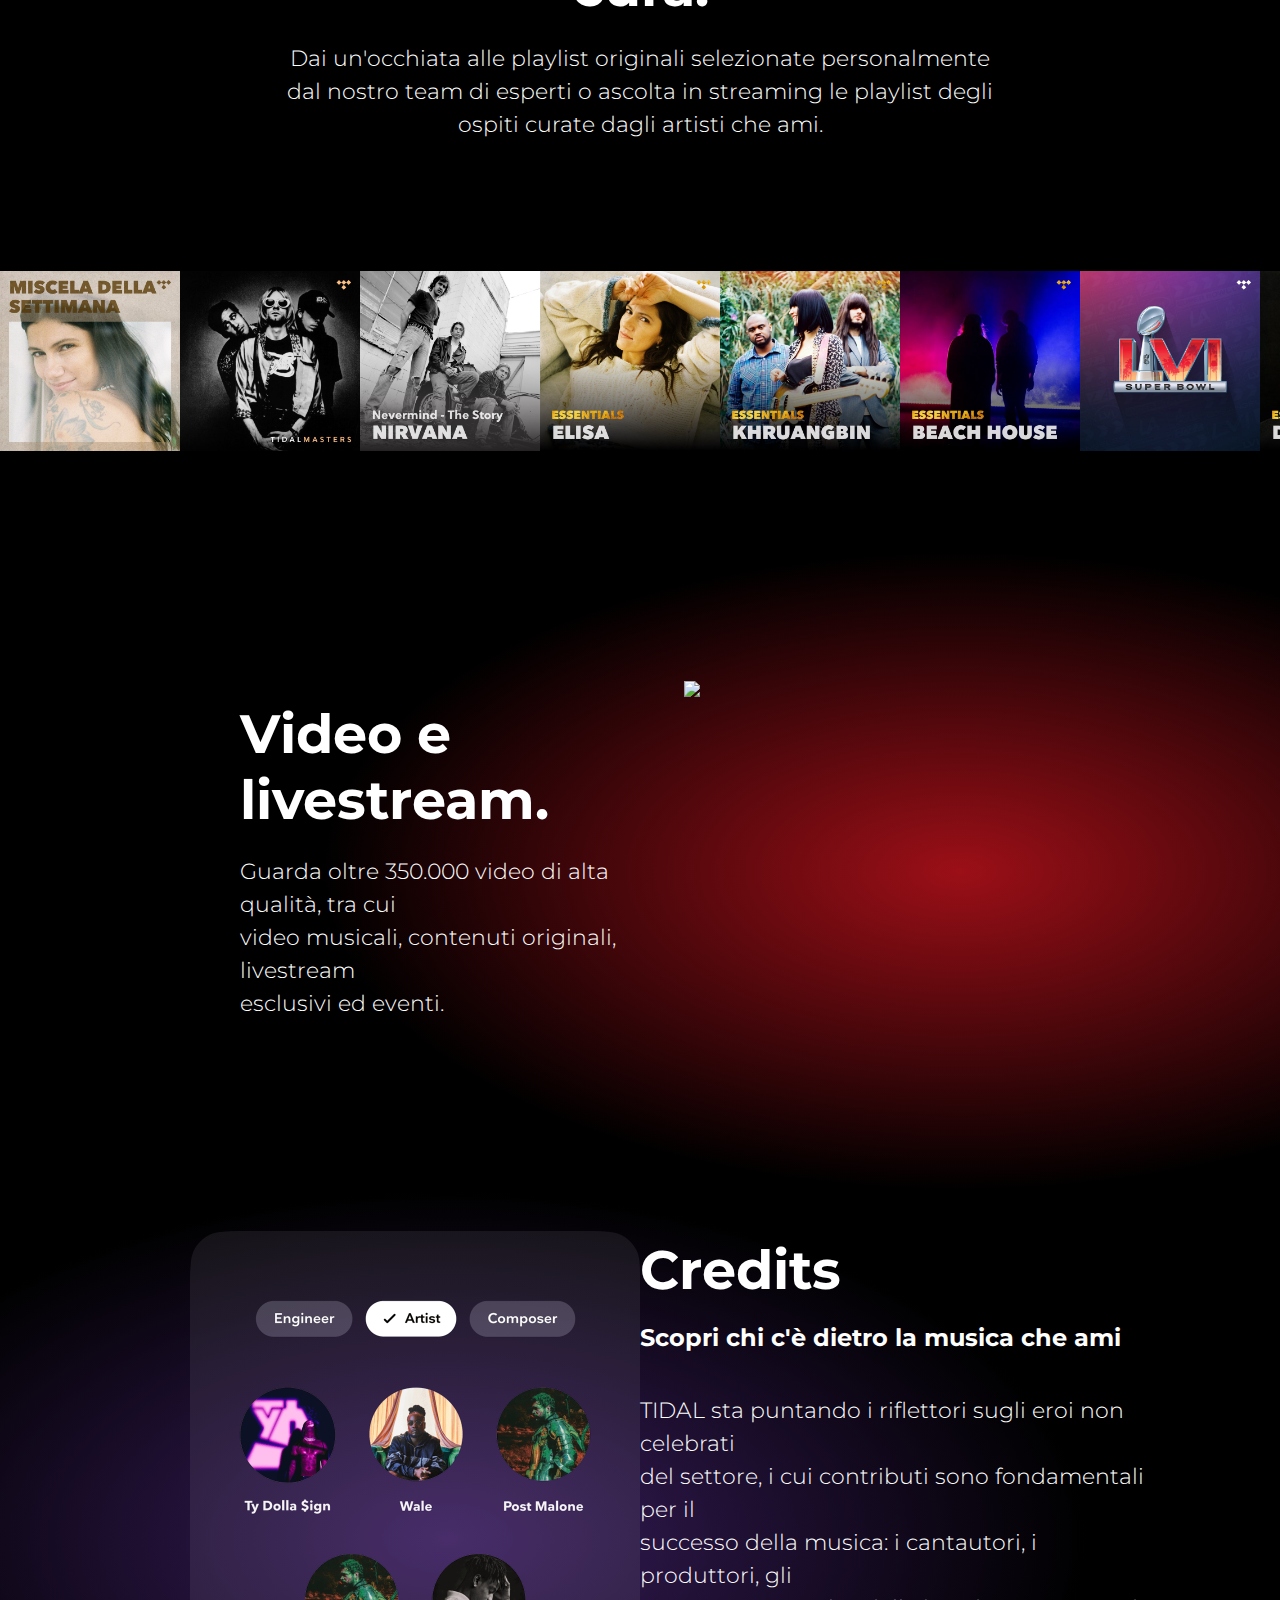
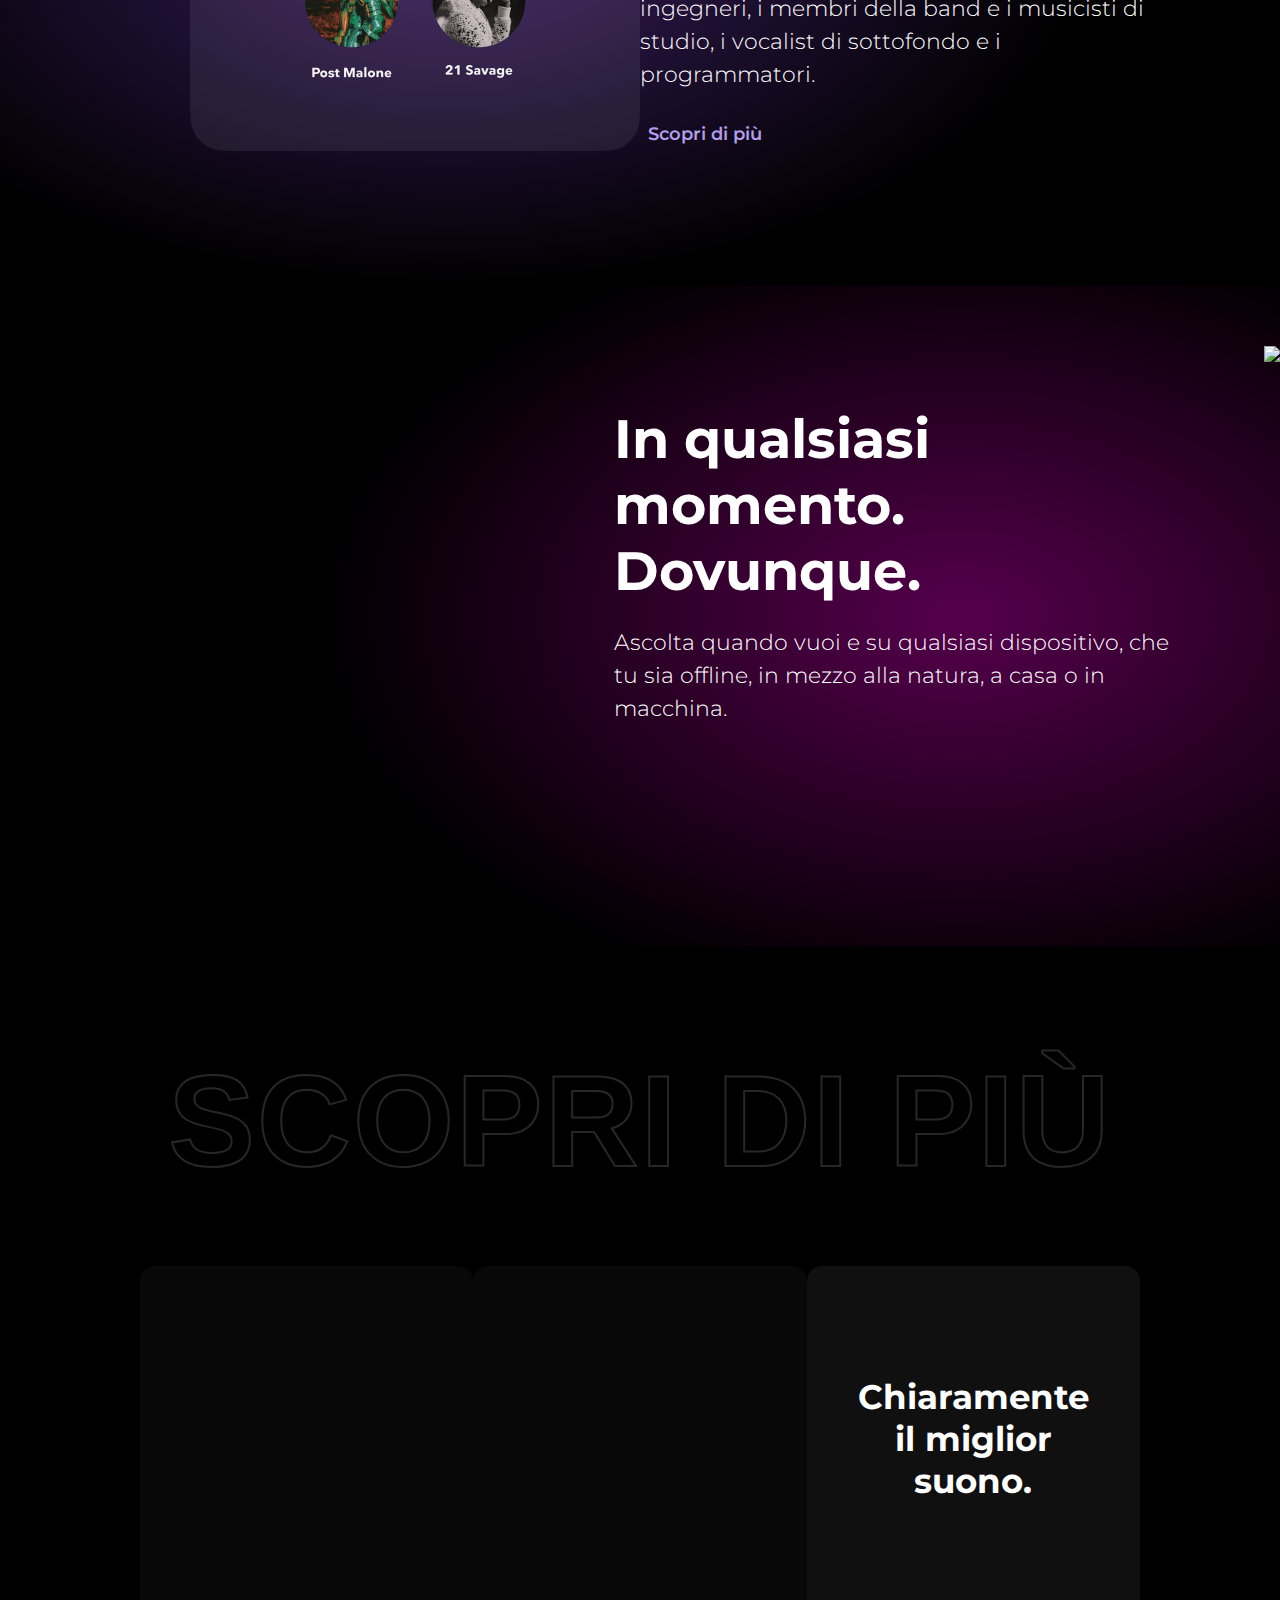
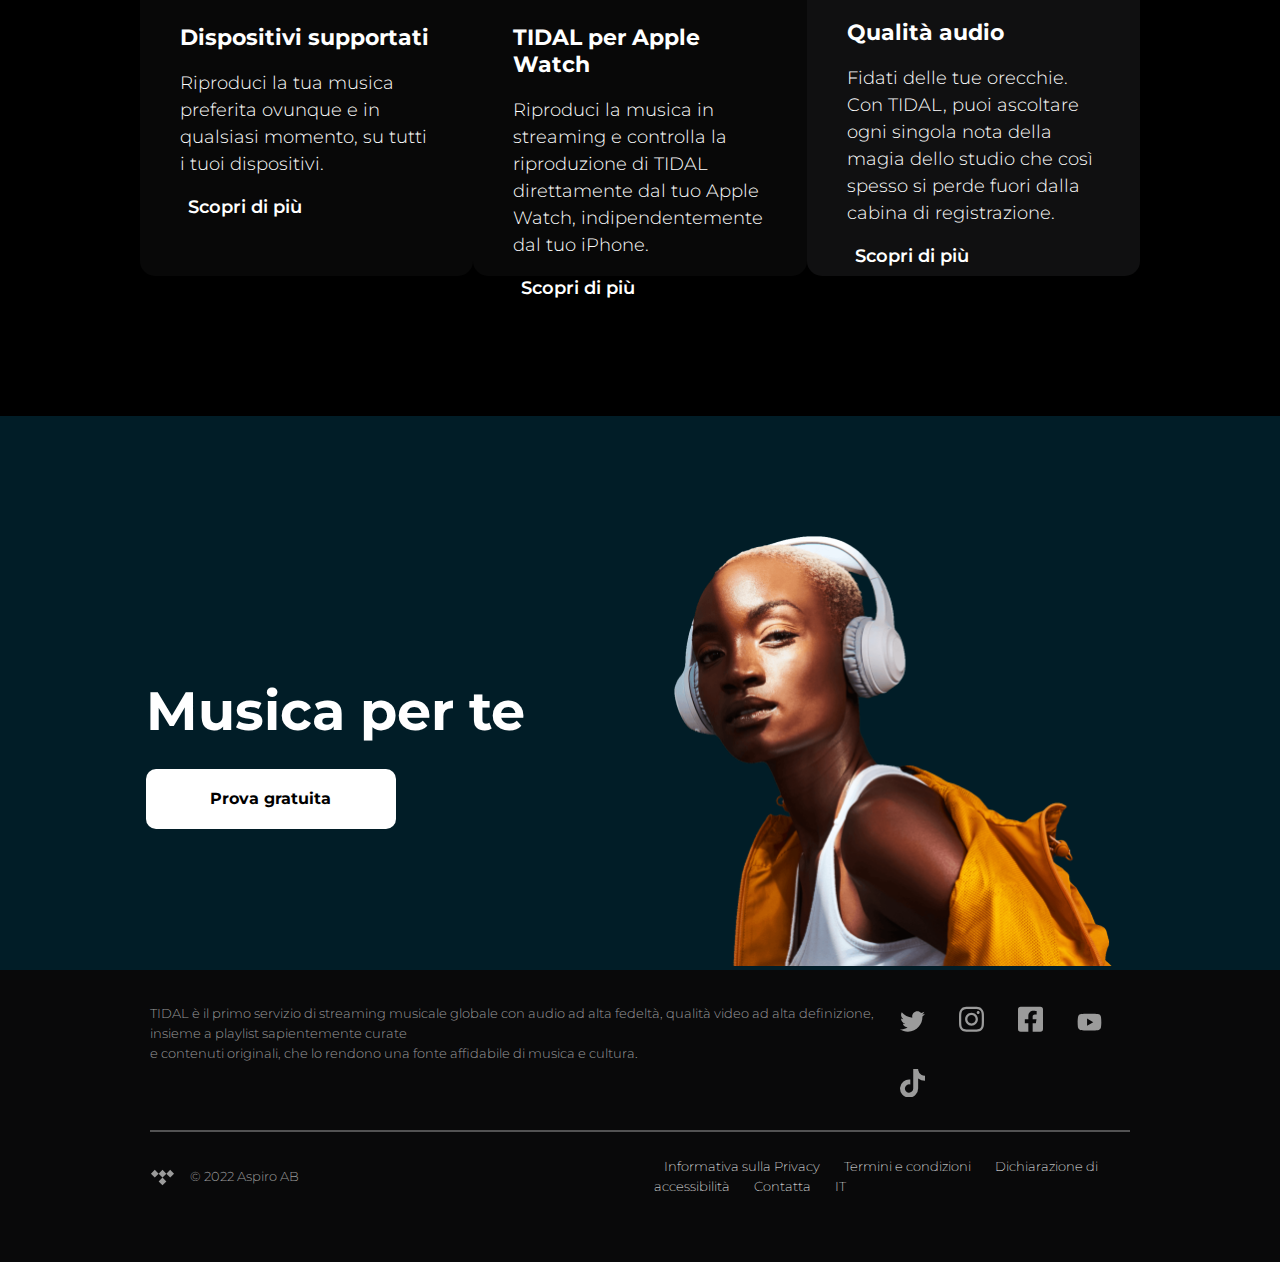
==== commit 37b11d0e: "feat: add copyright section in footer" ====
--- a/explore-the-app.html
+++ b/explore-the-app.html
@@ -17,114 +17,184 @@
     <link rel="preconnect" href="https://fonts.gstatic.com" crossorigin>
     <link href="https://fonts.googleapis.com/css2?family=Montserrat:ital,wght@0,100;0,200;0,300;0,400;0,500;0,600;0,700;0,800;0,900;1,400;1,500;1,700;1,800&family=Press+Start+2P&display=swap" rel="stylesheet">
 </head>
+
 <body>
+    <header>
+        <div class="header-explore">
+            <div class="logo-nav">
+                <a href="#"><svg data-v-725199d2="" viewBox="0 0 160 22" fill="#fff" xmlns="http://www.w3.org/2000/svg" alt="TIDAL" class="tidal-header-logo--image"><path data-v-725199d2="" d="M58.2177 21.1555H54.1108V6.58787H48.7992V3.06799H63.5293V6.58787H58.2177V21.1555Z"></path> <path data-v-725199d2="" d="M75.819 21.1553H79.9501V3.06799H75.819V21.1553Z"></path> <path data-v-725199d2="" d="M152.855 17.5861H160V21.1555H148.724V3.06799H152.855V17.5861Z"></path> <path data-v-725199d2="" d="M97.7115 17.6108H100.273C103.72 17.6108 106.018 15.4605 106.018 12.0382C106.018 8.78718 103.696 6.58813 100.371 6.58813H97.7115V17.6108ZM93.7028 3.06799H100.395C105.333 3.06799 110.247 5.68264 110.247 12.0626C110.247 18.0761 105.431 21.1551 100.64 21.1551L93.7028 21.1553V3.06799Z"></path> <path data-v-725199d2="" d="M125.334 14.375L128.058 7.30083L130.757 14.375H125.334ZM133.175 21.1555H137.715L130.264 3.06799H125.999L118.475 21.1555H122.894L124.227 17.5865H131.853L133.175 21.1555Z"></path> <path data-v-725199d2="" d="M21.1775 5.70464L15.8834 10.9992L10.589 5.70464L15.8834 0.411743L21.1775 5.70464Z"></path> <path data-v-725199d2="" d="M21.1775 16.2936L15.8834 21.5882L10.589 16.2936L15.8834 10.9993L21.1775 16.2936Z"></path> <path data-v-725199d2="" d="M10.5886 5.70506L5.29417 10.9997L0 5.70506L5.29417 0.411743L10.5886 5.70506Z"></path> <path data-v-725199d2="" d="M31.7655 5.70506L26.4715 10.9997L21.1769 5.70506L26.4715 0.411743L31.7655 5.70506Z"></path></svg></a>
+            </div>
+            <nav>
+                <ul id="lista-menu">
+                    <li><a href="index.html">A proposito di TIDAL</a></li>
+                    <li><a href="marchi.html">Supporto</a></li>
+                    <li><a href="listini.html"><i class="fa fa-user" style="margin-right: 10px;"></i>Login</a></li>
+                    <li><a href="exdemo.html"><button>Prova gratuita</button></a></li>
+                </ul>
+            </nav>
+        </div>    
+    </header>
 
     <main>
-        <div class="explore">
-            <h1>Esplora l'App</h1>
-            <h2>Musica per te</h2>
-        </div>
-
-        <div class="mix-radio">
-            <div class="text-mix">
-                <h1>Mix e radio</h1>
-                <p>Ottieni una selezione personalizzata di brani e video<br>con My Mix o scopri nuova musica con Artist Radio.</p>
-                <a href="https://tidal.com/mymix"><i class="fa fa-angle-right" style="color:white;margin-right: 8px;"></i>Scopri di più</a>
-            </div>
-            <div class="img-mix">
-                <img src="https://tidal.com/_nuxt/img/mixes-phone.137f713.png">
-            </div>
-        </div>
-
-        <div class="playlist">
-            <div class="text-playlist">
-                <h1>Playlist selezionate con<br>
-                    cura.</h1>
-                <p>Dai un'occhiata alle playlist originali selezionate personalmente<br>dal nostro team di esperti o ascolta in streaming le playlist degli<br>ospiti curate dagli artisti che ami.</p>
-            </div>
+        <section>
+            <div class="explore">
+                <h1>Esplora l'App</h1>
+                <h2>Musica per te</h2>
+            </div>
+        </section>
+
+        <section>
+            <div class="mix-radio">
+                <div class="text-mix">
+                    <h1>Mix e radio</h1>
+                    <p>Ottieni una selezione personalizzata di brani e video<br>con My Mix o scopri nuova musica con Artist Radio.</p>
+                    <a href="https://tidal.com/mymix"><i class="fa fa-angle-right" style="color:white;margin-right: 8px;"></i>Scopri di più</a>
+                </div>
+                <div class="img-mix">
+                    <img src="https://tidal.com/_nuxt/img/mixes-phone.137f713.png">
+                </div>
+            </div>
+        </section>
+
+        <section>
+            <div class="playlist">
+                <div class="text-playlist">
+                    <h1>Playlist selezionate con<br>
+                        cura.</h1>
+                    <p>Dai un'occhiata alle playlist originali selezionate personalmente<br>dal nostro team di esperti o ascolta in streaming le playlist degli<br>ospiti curate dagli artisti che ami.</p>
+                </div>
                 <div class="playlist-row">
-                    <img src="img/1.jpg">
-                    <img src="img/2.jpg">
-                    <img src="img/3.jpg">
-                    <img src="img/4.jpg">
-                    <img src="img/5.jpg">
-                    <img src="img/6.jpg">
-                    <img src="img/7.jpg">
-                    <img src="img/8.jpg">
-                    <img src="img/9.jpg">
-                    <img src="img/10.jpg">
-                </div>
-        </div>
-
-        <div class="video-live">
-            <div class="text-video">
-                <h1>Video e livestream.</h1>
-                <p>Guarda oltre 350.000 video di alta qualità, tra cui<br>video musicali, contenuti originali, livestream<br>esclusivi ed eventi.</p>
-            </div>
-
-            <div class="img-video">
-                <img src="https://tidal.com/_nuxt/img/video-phone.c42f156.png">
-            </div>
-        </div>
-
-        <div class="credits">
-            <div class="img-credits">
-                <img src="img/appfeatures-credits.1b9d823.png">
-            </div>
-            <div class="text-credits">
-                <h1>Credits</h1>
-                <h2>Scopri chi c'è dietro la musica che ami</h2>
-                <p>TIDAL sta puntando i riflettori sugli eroi non celebrati<br>del settore, i cui contributi sono fondamentali per il<br>successo della musica: i cantautori, i produttori, gli<br>ingegneri, i membri della band e i musicisti di<br>studio, i vocalist di sottofondo e i programmatori.</p>
-                <a href="https://tidal.com/credits"><i class="fa fa-angle-right" style="color:#b29eec; margin-right: 8px;"></i>Scopri di più</a>
-            </div>
-        </div>
-
-        
-        <div class="dovunque">
-            <div class="text-dovunque">
-                <h1>In qualsiasi momento. Dovunque.</h1>
-                <p>Ascolta quando vuoi e su qualsiasi dispositivo, che tu sia offline, in mezzo alla natura, a casa o in macchina.</p>
-            </div>
-
-            <div class="img-dovunque">
-                <img src="/img/appfeatures-anytimeanywhere.0220867.png">
-            </div>
-        </div>
-
-        <div class="scopri">
-            <h1>Scopri di più</h1>
-            <div class="scopri-grid">
-                <div class="scopri-grid-items">
-                    <h2>Dispositivi supportati</h2>
-                    <p>Riproduci la tua musica preferita ovunque e in qualsiasi momento, su tutti i tuoi dispositivi.</p>
-                    <a href="#">> Scopri di più</a>
-                </div>
-                <div class="scopri-grid-items">
-                    <h2>TIDAL per Apple Watch</h2>
-                    <p>Riproduci la musica in streaming e controlla la riproduzione di TIDAL direttamente dal tuo Apple Watch, indipendentemente dal tuo iPhone.</p>
-                    <a href="#">> Scopri di più</a>
-                </div>
-                <div class="scopri-grid-items">
-                    <h2>Qualità audio</h2>
-                    <p>Fidati delle tue orecchie. Con TIDAL, puoi ascoltare ogni singola nota della magia dello studio che così spesso si perde fuori dalla cabina di registrazione.</p>
-                    <a href="#">> Scopri di più</a>
-                </div>
-            </div>
-        </div>
-
-        <div class="prova-gratuita">
-            <div class="text-prova">
-                <h1>Musica per te</h1>
-                <button>Prova gratuita</button>
-            </div>
-
-            <div class="img-prova">
-                <img src="img/banner.a9d515c.png">
-            </div>
-        </div>
-
+                        <img src="img/1.jpg">
+                        <img src="img/2.jpg">
+                        <img src="img/3.jpg">
+                        <img src="img/4.jpg">
+                        <img src="img/5.jpg">
+                        <img src="img/6.jpg">
+                        <img src="img/7.jpg">
+                        <img src="img/8.jpg">
+                        <img src="img/9.jpg">
+                        <img src="img/10.jpg">
+                </div>
+            </div>
+        </section>    
+
+        <section>
+            <div class="video-live">
+                <div class="text-video">
+                    <h1>Video e livestream.</h1>
+                    <p>Guarda oltre 350.000 video di alta qualità, tra cui<br>video musicali, contenuti originali, livestream<br>esclusivi ed eventi.</p>
+                </div>
+
+                <div class="img-video">
+                    <img src="https://tidal.com/_nuxt/img/video-phone.c42f156.png">
+                </div>
+            </div>
+        </section>
+
+        <section>
+            <div class="credits">
+                <div class="img-credits">
+                    <img src="img/appfeatures-credits.1b9d823.png">
+                </div>
+                <div class="text-credits">
+                    <h1>Credits</h1>
+                    <h2>Scopri chi c'è dietro la musica che ami</h2>
+                    <p>TIDAL sta puntando i riflettori sugli eroi non celebrati<br>del settore, i cui contributi sono fondamentali per il<br>successo della musica: i cantautori, i produttori, gli<br>ingegneri, i membri della band e i musicisti di<br>studio, i vocalist di sottofondo e i programmatori.</p>
+                    <a href="https://tidal.com/credits"><i class="fa fa-angle-right" style="color:#b29eec; margin-right: 8px;"></i>Scopri di più</a>
+                </div>
+            </div>
+        </section>    
+
+        <section>
+            <div class="dovunque">
+                <div class="text-dovunque">
+                    <h1>In qualsiasi<br>momento.<br>Dovunque.</h1>
+                    <p>Ascolta quando vuoi e su qualsiasi dispositivo, che<br>tu sia offline, in mezzo alla natura, a casa o in<br>macchina.</p>
+                </div>
+
+                <div class="img-dovunque">
+                    <img src="img/appfeatures-anytimeanywhere0220867.png">
+                </div>
+            </div>
+        </section>    
+
+        <section>
+            <div class="scopri">
+                <h1>Scopri di più</h1>
+                <div class="scopri-grid">
+                    <div class="scopri-grid-items">
+                        <div class="grid-box"></div>
+                        <h2>Dispositivi supportati</h2>
+                        <p>Riproduci la tua musica preferita ovunque e in qualsiasi momento, su tutti i tuoi dispositivi.</p>
+                        <a href="#"><i class="fa fa-angle-right" style="color:white;margin-right: 8px;"></i>Scopri di più</a>
+                    </div>
+                    <div class="scopri-grid-items">
+                        <div class="grid-box"></div>
+                        <h2>TIDAL per Apple Watch</h2>
+                        <p>Riproduci la musica in streaming e controlla la riproduzione di TIDAL direttamente dal tuo Apple Watch, indipendentemente dal tuo iPhone.</p>
+                        <a href="#"><i class="fa fa-angle-right" style="color:white;margin-right: 8px;"></i>Scopri di più</a>
+                    </div>
+                    <div class="scopri-grid-items">
+                        <div class="grid-box">
+                            <h3>Chiaramente<br>il miglior<br>suono.</h3>
+                        </div>
+                        <h2>Qualità audio</h2>
+                        <p>Fidati delle tue orecchie. Con TIDAL, puoi ascoltare ogni singola nota della magia dello studio che così spesso si perde fuori dalla cabina di registrazione.</p>
+                        <a href="#"><i class="fa fa-angle-right" style="color:white;margin-right: 8px;"></i>Scopri di più</a>
+                    </div>
+                </div>
+            </div>
+        </section>    
+
+        <section>
+            <div class="prova-gratuita">
+                <div class="text-prova">
+                    <h1>Musica per te</h1>
+                    <button>Prova gratuita</button>
+                </div>
+
+                <div class="img-prova">
+                    <img src="img/banner.a9d515c.png">
+                </div>
+            </div>
+        </section>
+
+        <footer>
+            <div class="footer-credits">
+                <div class="footer-credits-col1">
+                    <p>TIDAL è il primo servizio di streaming musicale globale con audio ad alta fedeltà, qualità video ad alta definizione, insieme a playlist sapientemente curate<br>e contenuti originali, che lo rendono una fonte affidabile di musica e cultura.</p>
+                </div>
+                <div class="footer-credits-col2">
+                    <!-- Twitter -->
+                    <a href="#"><svg xmlns="http://www.w3.org/2000/svg" viewBox="0 0 512 512"><path d="M459.37 151.716c.325 4.548.325 9.097.325 13.645 0 138.72-105.583 298.558-298.558 298.558-59.452 0-114.68-17.219-161.137-47.106 8.447.974 16.568 1.299 25.34 1.299 49.055 0 94.213-16.568 130.274-44.832-46.132-.975-84.792-31.188-98.112-72.772 6.498.974 12.995 1.624 19.818 1.624 9.421 0 18.843-1.3 27.614-3.573-48.081-9.747-84.143-51.98-84.143-102.985v-1.299c13.969 7.797 30.214 12.67 47.431 13.319-28.264-18.843-46.781-51.005-46.781-87.391 0-19.492 5.197-37.36 14.294-52.954 51.655 63.675 129.3 105.258 216.365 109.807-1.624-7.797-2.599-15.918-2.599-24.04 0-57.828 46.782-104.934 104.934-104.934 30.213 0 57.502 12.67 76.67 33.137 23.715-4.548 46.456-13.32 66.599-25.34-7.798 24.366-24.366 44.833-46.132 57.827 21.117-2.273 41.584-8.122 60.426-16.243-14.292 20.791-32.161 39.308-52.628 54.253z"/></svg></a>
+                    <!-- Instagram -->
+                    <a href="#"><svg xmlns="http://www.w3.org/2000/svg" viewBox="0 0 448 512"><path d="M224.1 141c-63.6 0-114.9 51.3-114.9 114.9s51.3 114.9 114.9 114.9S339 319.5 339 255.9 287.7 141 224.1 141zm0 189.6c-41.1 0-74.7-33.5-74.7-74.7s33.5-74.7 74.7-74.7 74.7 33.5 74.7 74.7-33.6 74.7-74.7 74.7zm146.4-194.3c0 14.9-12 26.8-26.8 26.8-14.9 0-26.8-12-26.8-26.8s12-26.8 26.8-26.8 26.8 12 26.8 26.8zm76.1 27.2c-1.7-35.9-9.9-67.7-36.2-93.9-26.2-26.2-58-34.4-93.9-36.2-37-2.1-147.9-2.1-184.9 0-35.8 1.7-67.6 9.9-93.9 36.1s-34.4 58-36.2 93.9c-2.1 37-2.1 147.9 0 184.9 1.7 35.9 9.9 67.7 36.2 93.9s58 34.4 93.9 36.2c37 2.1 147.9 2.1 184.9 0 35.9-1.7 67.7-9.9 93.9-36.2 26.2-26.2 34.4-58 36.2-93.9 2.1-37 2.1-147.8 0-184.8zM398.8 388c-7.8 19.6-22.9 34.7-42.6 42.6-29.5 11.7-99.5 9-132.1 9s-102.7 2.6-132.1-9c-19.6-7.8-34.7-22.9-42.6-42.6-11.7-29.5-9-99.5-9-132.1s-2.6-102.7 9-132.1c7.8-19.6 22.9-34.7 42.6-42.6 29.5-11.7 99.5-9 132.1-9s102.7-2.6 132.1 9c19.6 7.8 34.7 22.9 42.6 42.6 11.7 29.5 9 99.5 9 132.1s2.7 102.7-9 132.1z"/></svg></a>
+                    <!-- Facebook -->
+                    <a href="#"><svg xmlns="http://www.w3.org/2000/svg" viewBox="0 0 448 512"><path d="M400 32H48A48 48 0 0 0 0 80v352a48 48 0 0 0 48 48h137.25V327.69h-63V256h63v-54.64c0-62.15 37-96.48 93.67-96.48 27.14 0 55.52 4.84 55.52 4.84v61h-31.27c-30.81 0-40.42 19.12-40.42 38.73V256h68.78l-11 71.69h-57.78V480H400a48 48 0 0 0 48-48V80a48 48 0 0 0-48-48z"/></svg></a>
+                    <!-- YouTube -->
+                    <a href="#"><svg xmlns="http://www.w3.org/2000/svg" viewBox="0 0 576 512"><path d="M549.655 124.083c-6.281-23.65-24.787-42.276-48.284-48.597C458.781 64 288 64 288 64S117.22 64 74.629 75.486c-23.497 6.322-42.003 24.947-48.284 48.597-11.412 42.867-11.412 132.305-11.412 132.305s0 89.438 11.412 132.305c6.281 23.65 24.787 41.5 48.284 47.821C117.22 448 288 448 288 448s170.78 0 213.371-11.486c23.497-6.321 42.003-24.171 48.284-47.821 11.412-42.867 11.412-132.305 11.412-132.305s0-89.438-11.412-132.305zm-317.51 213.508V175.185l142.739 81.205-142.739 81.201z"/></svg></a>
+                    <!-- TikTok -->
+                    <a href="#"><svg xmlns="http://www.w3.org/2000/svg" viewBox="0 0 448 512"><path d="M448,209.91a210.06,210.06,0,0,1-122.77-39.25V349.38A162.55,162.55,0,1,1,185,188.31V278.2a74.62,74.62,0,1,0,52.23,71.18V0l88,0a121.18,121.18,0,0,0,1.86,22.17h0A122.18,122.18,0,0,0,381,102.39a121.43,121.43,0,0,0,67,20.14Z"/></svg></a>
+                </div>
+            </div>
+            <hr>
+                <div class="footer-copyright">
+                    <div class="footer-copyright-col1">
+                        <svg xmlns="http://www.w3.org/2000/svg" viewBox="0 0 24 24"><path d="M12 5.6L8.3 9.3 4.6 5.6 0.9 9.3 4.6 13 8.3 9.3 12 13 8.3 16.7 12 20.4 15.7 16.7 12 13 15.7 9.3 12 5.6z"></path><path d="M16.8 6.7H22V11.9H16.8z" transform="rotate(-45 19.4 9.3)"></path></svg>
+                        <p>&copy 2022 Aspiro AB</p>
+                    </div>
+                    <div class="footer-copyright-col2">
+                        <ul>
+                            <li><a href="#">Informativa sulla Privacy</a></li>
+                            <li><a href="#">Termini e condizioni</a></li>
+                            <li><a href="#">Dichiarazione di accessibilità</a></li>
+                            <li><a href="#">Contatta</a></li>
+                            <li><a href="#">IT<i class="fa fa-angle-down" style="margin-left: 8px;"></i></a></li>
+                        </ul>
+                    </div>
+                </div>
+        </footer>
     </main>
-
-    
 </body>
+
 </html>--- a/explore.css
+++ b/explore.css
@@ -1,138 +1,451 @@
-*{
-    color: white;
-}*
+* {
+  color: white;
+}
 
 body {
-    font-family: Montserrat, sans-serif;
-    background-color: black;
-    padding: 0px;
-    margin: 0px;
+  font-family: Montserrat, sans-serif;
+  background-color: black;
+  padding: 0px;
+  margin: 0px;
 }
 
 h1 {
-    font-size: 54px;
-    margin: 0px;
+  font-size: 54px;
+  margin: 0px;
 }
 
 p {
-    font-size: 22px;
-    font-weight: 300;
-    line-height: 1.5;
+  font-size: 22px;
+  font-weight: 300;
+  line-height: 1.5;
 }
 
 a {
-    font-size: 18px;
-    font-weight: 600;
-    text-decoration: none;
-    margin-top: 10px;
+  font-size: 18px;
+  font-weight: 600;
+  text-decoration: none;
+  margin-top: 10px;
 }
 
 a:hover {
-    text-decoration: underline;
+  text-decoration: underline;
+}
+
+.header-explore {
+  display: flex;
+  align-items: center;
+  justify-content: space-between;
+  background-color: black;
+  padding: 30px 50px;
+  margin: 0px;
+}
+
+.logo-nav {
+  float: left;
+  align-items: center;
+}
+
+header nav {
+  float: right;
+}
+
+header svg {
+  width: 160px;
+  color: white;
+}
+
+header svg:hover {
+  color: white;
+}
+
+#lista-menu {
+  display: flex;
+  list-style-type: none;
+  padding: 0px;
+  margin: 8px;
+  align-items: center;
+}
+
+#lista-menu li {
+  margin: 5px;
+}
+
+#lista-menu li a {
+  font-size: 18px;
+  font-weight: 500;
+  text-decoration: none;
+  padding: 10px 15px;
+  transition: all 0.2s ease-in-out;
+}
+
+#lista-menu li a:hover {
+  background-color: #9b9b9b6e;
+  border-radius: 6px;
+}
+
+#lista-menu li:last-child a {
+  background-color: unset;
+  padding: none;
+}
+
+#lista-menu li:last-child a:hover {
+  background-color: unset;
+  padding: none;
+}
+
+#lista-menu button {
+  border: none;
+  padding: 10px 15px;
+  color: black;
+  background-color: white;
+  border-radius: 5px;
+  font-family: Montserrat, sans-serif;
+  font-size: 18px;
+  font-weight: 500;
+  cursor: pointer;
+  transition: all 0.2s ease-in-out;
+}
+
+#lista-menu button:hover {
+  background-color: rgba(255, 255, 255, 0.753);
 }
 
 .explore {
-    background-color: black;
-    padding-top: 80px;
-    padding-bottom: 40px;
-    text-align: center;
+  background-color: black;
+  padding-top: 80px;
+  padding-bottom: 40px;
+  text-align: center;
 }
 
 .explore h1 {
-    font-size: 18px;
+  font-size: 18px;
 }
 
 .explore h2 {
-    text-align: center;
-    font-size: 90px;
-    margin-top: 20px;
-    margin-bottom: 0px;
+  text-align: center;
+  font-size: 90px;
+  margin-top: 20px;
+  margin-bottom: 0px;
 }
 
 .mix-radio {
-    display: flex;
-    background: radial-gradient(circle, rgba(39,46,136,0.5) 0%, rgba(2,2,5,0.5) 100%),
-    url(https://tidal.com/_nuxt/img/mixes-carousel.908b22a.jpg) no-repeat center center / contain;
-    justify-content: center;
-    padding: 130px 0px;
+  display: flex;
+  background: radial-gradient(
+      circle,
+      rgba(39, 46, 136, 0.5) 0%,
+      rgba(2, 2, 5, 0.5) 100%
+    ),
+    url(https://tidal.com/_nuxt/img/mixes-carousel.908b22a.jpg) no-repeat center
+      center / contain;
+  justify-content: space-evenly;
+  padding: 130px 240px;
 }
 
 .text-mix {
-    display: flex;
-    flex-direction: column;
-    justify-content: center;
-    padding-right: 96px;
+  display: flex;
+  flex-direction: column;
+  justify-content: center;
 }
 
 .img-mix {
-    display: flex;
-    height: 720px;
+  display: flex;
+  height: 720px;
 }
 
 .playlist {
-    background-color: black;
-    text-align: center;
-    padding-bottom: 100px;
+  background-color: black;
+  text-align: center;
+  padding-bottom: 100px;
 }
 
 .text-playlist {
-    padding: 108px 0px;
+  padding: 108px 0px;
 }
 
 .playlist-row {
-    display: flex;
-    flex-direction: row;
-    flex-wrap: nowrap;
-    justify-content: space-around;
-    overflow: hidden;
+  display: flex;
+  flex-direction: row;
+  flex-wrap: nowrap;
+  justify-content: space-around;
+  overflow: hidden;
 }
 
 .playlist-row img {
-    width: 180px;
-    height: 180px;
+  width: 180px;
+  height: 180px;
 }
 
 .video-live {
-    display: flex;
-    background-image: radial-gradient(50% 50% at 75%,rgba(208,20,31,.75),transparent);
-    padding: 130px 0px;
-    overflow: hidden;
-    justify-content: center;
+  display: flex;
+  background-image: radial-gradient(
+    50% 50% at 75%,
+    rgba(208, 20, 31, 0.75),
+    transparent
+  );
+  padding: 130px 240px;
+  overflow: hidden;
+  justify-content: space-evenly;
 }
 
 .text-video {
-    display: flex;
-    flex-direction: column;
-    justify-content: center;
-    padding-right: 145px;
+  display: flex;
+  flex-direction: column;
+  justify-content: center;
 }
 
 .img-video {
-    display: flex;
-    width: 430px;
-    height: 380px;
+  display: flex;
+  width: 430px;
+  height: 380px;
 }
 
 .credits {
-    background-image: radial-gradient(50% 50% at 35%,#3a1d5e,transparent);
-    display: flex;
-    justify-content: center;
-    padding: 40px 0px 65px 0px;
+  background-image: radial-gradient(50% 50% at 35%, #3a1d5e, transparent);
+  display: flex;
+  justify-content: space-evenly;
+  padding-top: 40px;
+  padding-bottom: 135px;
+  padding-left: 190px;
+  padding-right: 120px;
 }
 
 .credits a {
-    color: #b29eec;
-}
-
- .img-credits {
-     display: flex;
-     justify-content: center;
-     height: 520px;
- }
-
- .text-credits {
-     display: flex;
-     justify-content: center;
-     flex-direction: column;
-     margin-left: 120px;
- }+  color: #b29eec;
+}
+
+.img-credits {
+  display: flex;
+  justify-content: center;
+  height: 520px;
+}
+
+.text-credits {
+  display: flex;
+  justify-content: center;
+  flex-direction: column;
+}
+
+.dovunque {
+  background-image: radial-gradient(50% 60% at 75%, #55004c, transparent);
+  display: flex;
+  justify-content: flex-end;
+  padding: 60px 0px 140px 0px;
+}
+
+.text-dovunque {
+  display: flex;
+  justify-content: center;
+  flex-direction: column;
+  padding-right: 95px;
+}
+
+.img-dovunque {
+  display: flex;
+  justify-content: center;
+  height: 460px;
+}
+
+.scopri {
+  padding: 100px;
+}
+
+.scopri h1 {
+  font-family: Arial, Helvetica, sans-serif;
+  text-transform: uppercase;
+  text-align: center;
+  font-size: 130px;
+  color: black;
+  -webkit-text-stroke: 2px rgba(128, 128, 128, 0.3);
+  letter-spacing: 2px;
+}
+
+.scopri-grid {
+  display: flex;
+  justify-content: space-between;
+  margin-top: 30px;
+  padding: 40px;
+}
+
+.scopri-grid-items {
+  padding: 40px;
+  border-radius: 15px;
+  height: 530px;
+  width: 400px;
+  transition: all 0.3s ease-in-out;
+}
+
+.scopri-grid-items h2 {
+  font-size: 22px;
+}
+
+.scopri-grid-items p {
+  font-size: 18px;
+}
+
+.scopri-grid-items a {
+  text-decoration: none;
+}
+
+.scopri-grid-items:hover {
+  filter: drop-shadow(0px 0px 30px rgba(128, 128, 128, 0.2));
+}
+
+.scopri-grid-items:nth-child(1) {
+  background-image: url(/img/devices-bg.3dd0017.png);
+  background-color: #080808;
+  background-repeat: no-repeat;
+  background-size: 70%;
+  background-position-y: 20%;
+  background-position-x: right;
+}
+
+.scopri-grid-items:nth-child(2) {
+  /* background-image: linear-gradient(359.43deg,#101012 .47%,rgba(16,16,18,.8017) 50.56%,rgba(16,16,18,0) 87%),
+    url(/img/applewatch.png); */
+  background-image: url(/img/Screenshot-2022-02-23-at-12.33.55.png);
+  background-color: #080808;
+  background-repeat: no-repeat;
+  background-size: 55%;
+  background-position-y: 10%;
+  background-position-x: 50%;
+}
+
+.scopri-grid-items:nth-child(3) {
+  background-image: url(img/card-soundquality.c2cb0bf.jpg);
+  background-color: #101011;
+  background-repeat: no-repeat;
+  background-position: top;
+}
+
+.grid-box {
+  height: 300px;
+}
+
+.scopri-grid-items:nth-child(3) .grid-box {
+  height: 225px;
+}
+
+.grid-box h3 {
+  text-align: center;
+  font-size: 34px;
+  margin-top: 70px;
+}
+
+.prova-gratuita {
+  display: flex;
+  justify-content: space-evenly;
+  background-color: #011d27;
+  padding-top: 120px;
+}
+
+.text-prova {
+  display: flex;
+  justify-content: center;
+  flex-direction: column;
+}
+
+.text-prova button {
+  background-color: white;
+  border: none;
+  border-radius: 10px;
+  height: 60px;
+  width: 250px;
+  color: black;
+  margin-top: 25px;
+  font-family: Montserrat, sans-serif;
+  font-weight: 700;
+  font-size: 16px;
+  transition: all 0.2s ease-in-out;
+}
+
+.text-prova button:hover {
+  background-color: #ccd2d4;
+  cursor: pointer;
+}
+
+.img-prova img {
+  height: 430px;
+}
+
+/* ------- FOOTER -------- */
+
+footer {
+  background-color: #09090a;
+}
+
+footer p {
+  color: #9b9b9b;
+  font-size: 13px;
+  line-height: 20px;
+}
+
+.footer-credits {
+  display: grid;
+  grid-template-columns: 3fr 1fr;
+  padding: 20px 150px 5px 150px;
+}
+
+.footer-credits svg {
+  fill: #9b9b9b;
+  width: 25px;
+  padding: 15px;
+  transition: all 0.3s ease-in-out;
+}
+
+footer svg:hover {
+  fill: white;
+}
+
+hr {
+  margin-left: 150px;
+  margin-right: 150px;
+  border: solid 0.3px #9b9b9b;
+  opacity: 0.5;
+}
+
+.footer-copyright {
+  display: grid;
+  grid-template-columns: 0.9fr 1fr;
+  padding: 0px 150px 50px 150px;
+}
+
+.footer-copyright svg {
+  fill: #9b9b9b;
+  width: 25px;
+  height: 25px;
+  padding-right: 15px;
+  transition: all 0.3s ease-in-out;
+}
+
+.footer-copyright-col1 {
+  display: flex;
+  align-items: center;
+}
+
+.footer-copyright-col2 {
+  display: flex;
+  align-items: center;
+}
+
+.footer-copyright-col2 ul {
+  list-style-type: none;
+  display: inline;
+}
+
+.footer-copyright-col2 li {
+  display: inline;
+}
+
+.footer-copyright-col2 a {
+  color: white;
+  font-size: 13px;
+  font-weight: 200;
+  line-height: 20px;
+  margin: 10px;
+  transition: all 0.5s ease-in-out;
+}
+
+.footer-copyright-col2 a:hover {
+  color: #0ff;
+  text-transform: underline;
+}
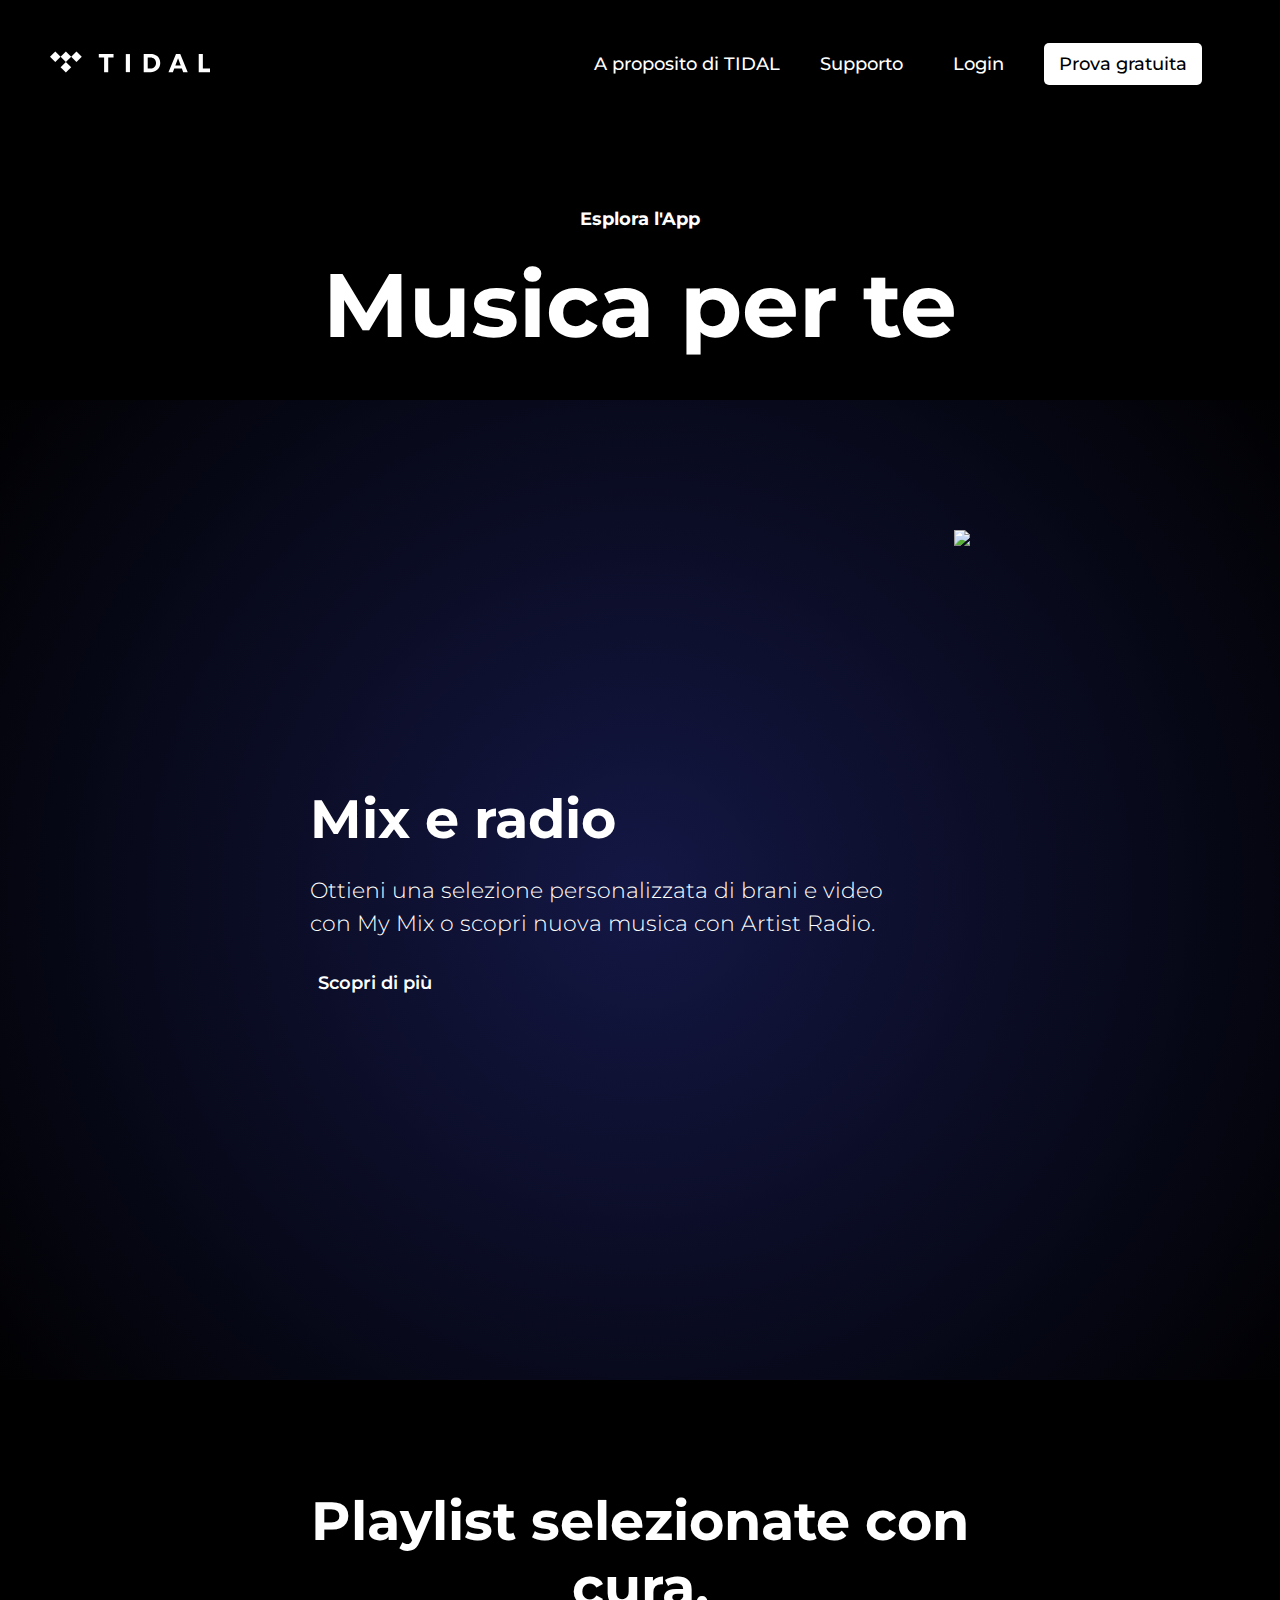
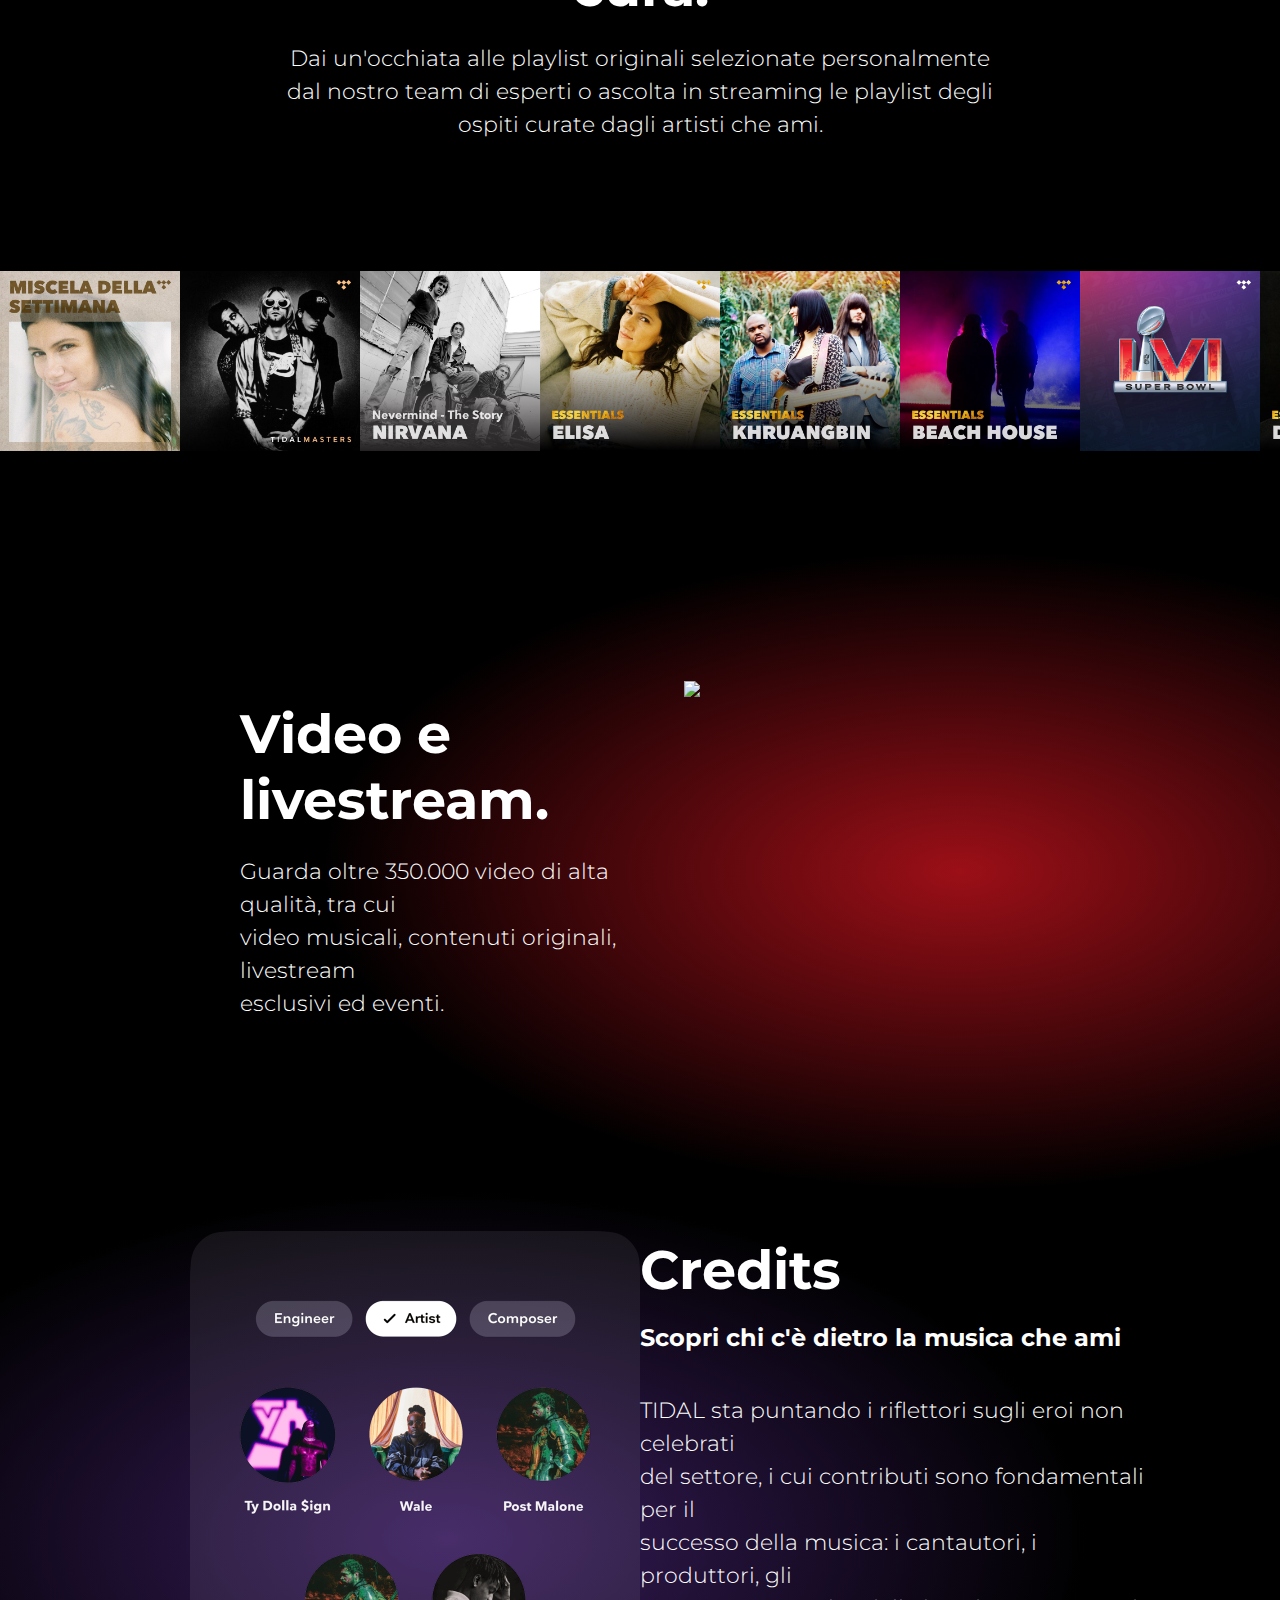
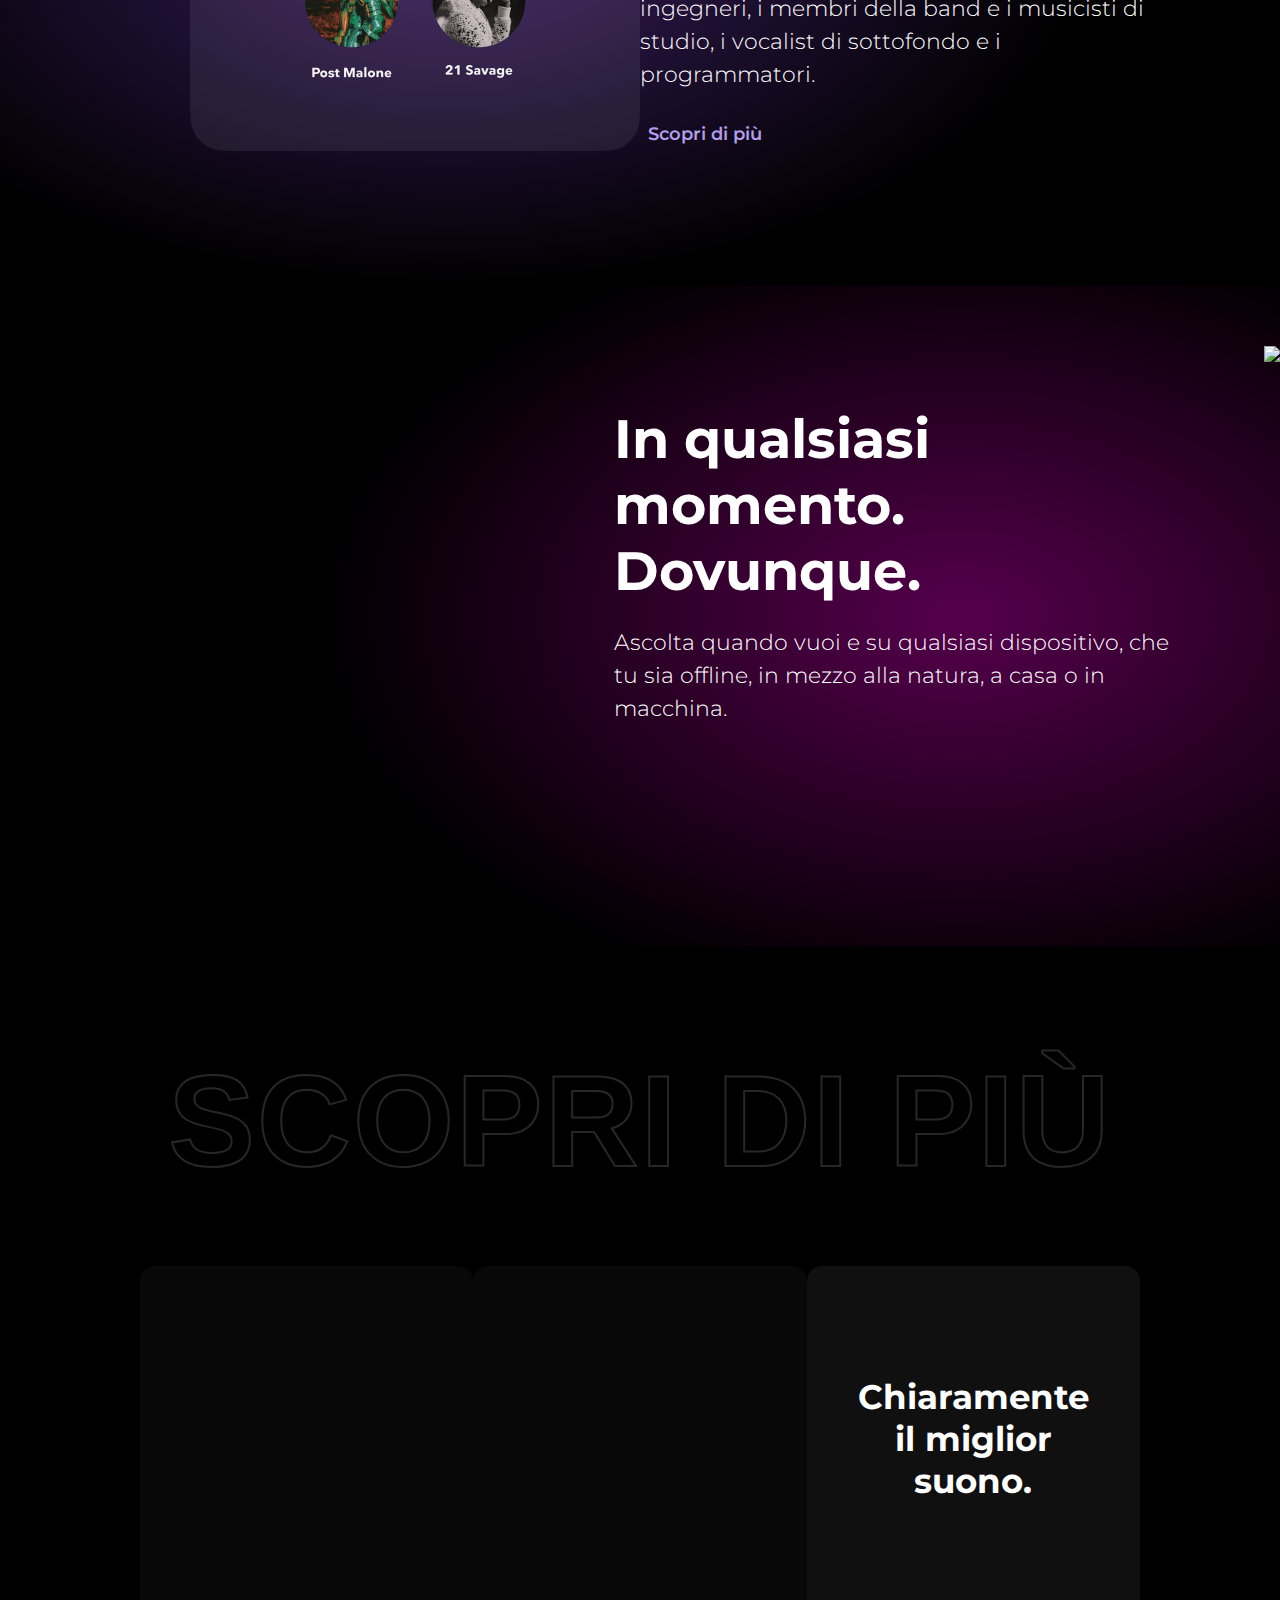
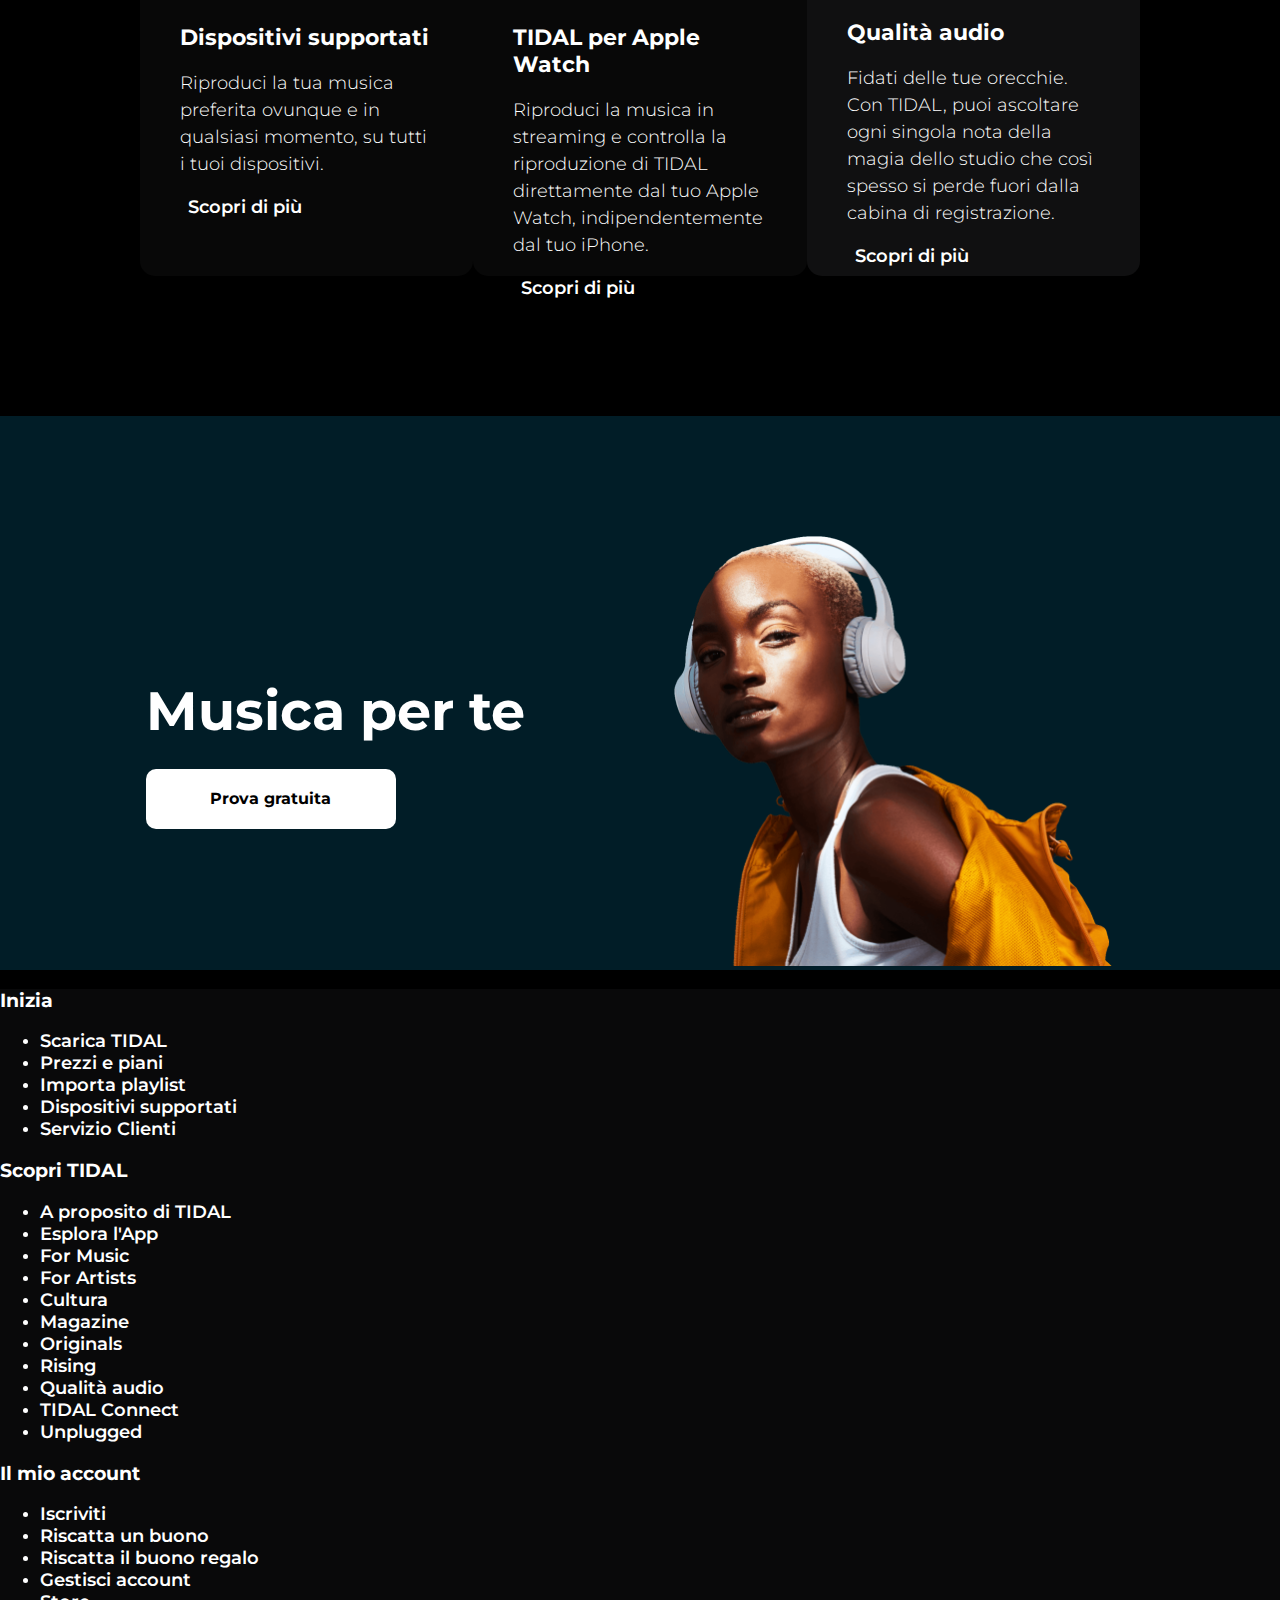
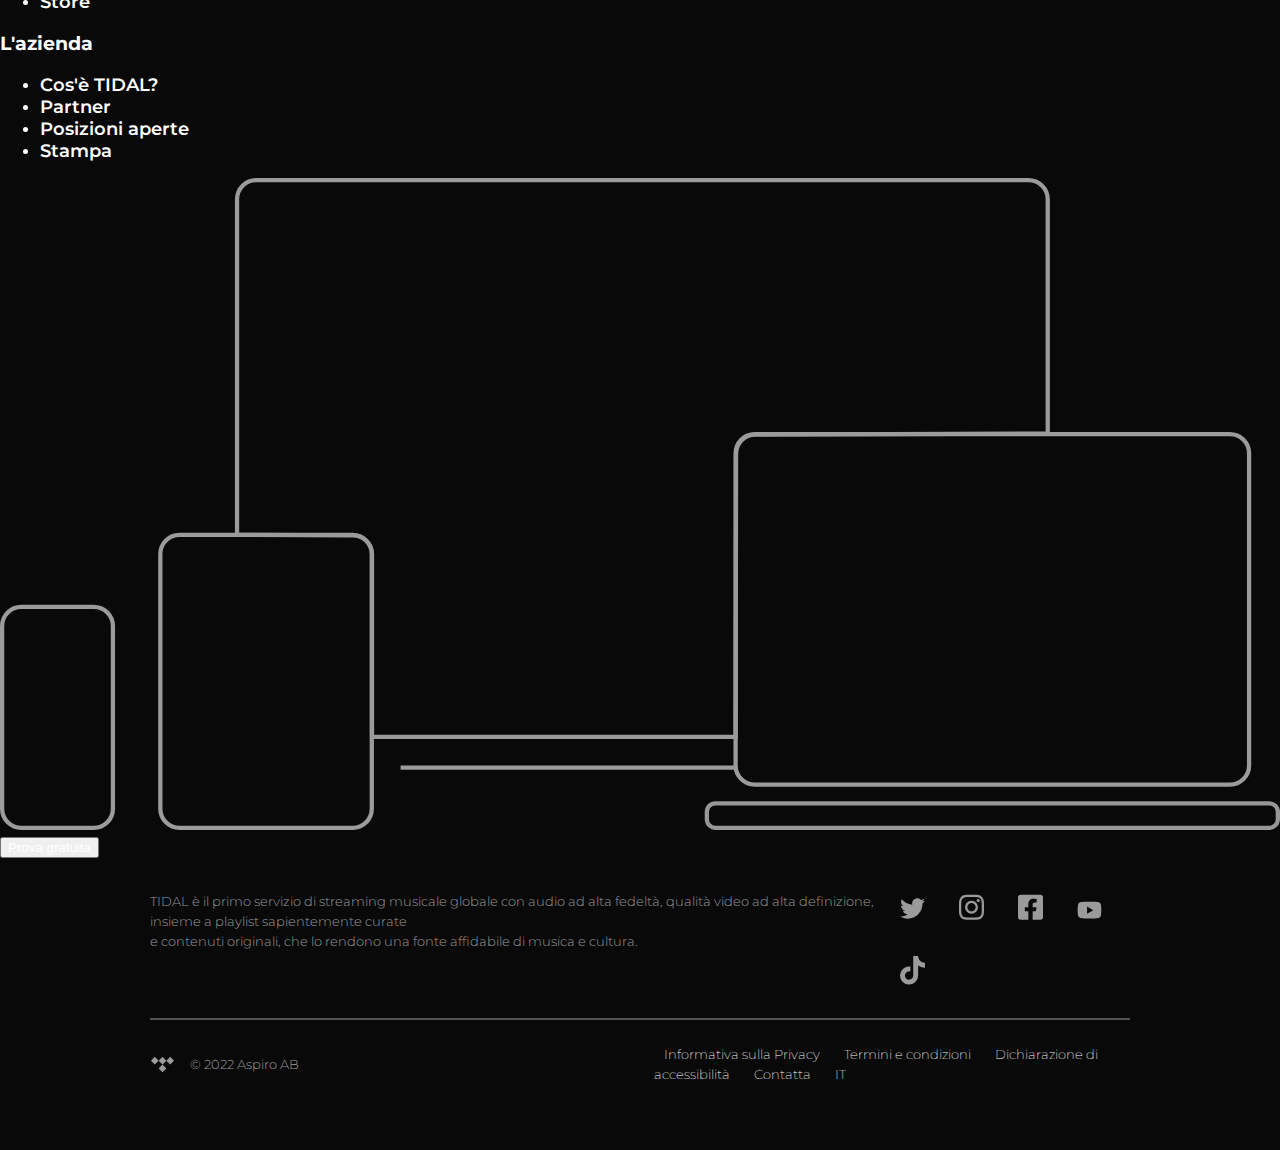
==== commit 1d57abdc: "fix: fix typo in footer grid" ====
--- a/explore-the-app.html
+++ b/explore-the-app.html
@@ -160,6 +160,59 @@
         </section>
 
         <footer>
+            <div class="footer-grid">
+                <div class="footer-grid-col1">
+                    <h3>Inizia</h3>
+                    <ul>
+                        <li><a href="">Scarica TIDAL</a></li>
+                        <li><a href="">Prezzi e piani</a></li>
+                        <li><a href="">Importa playlist</a></li>
+                        <li><a href="">Dispositivi supportati</a></li>
+                        <li><a href="">Servizio Clienti</a></li>
+                    </ul>
+                </div>  
+                <div class="footer-grid-col2">
+                    <h3>Scopri TIDAL</h3>
+                    <ul>
+                        <li><a href="">A proposito di TIDAL</a></li>
+                        <li><a href="">Esplora l'App</a></li>
+                        <li><a href="">For Music</a></li>
+                        <li><a href="">For Artists</a></li>
+                        <li><a href="">Cultura</a></li>
+                        <li><a href="">Magazine</a></li>
+                        <li><a href="">Originals</a></li>
+                        <li><a href="">Rising</a></li>
+                        <li><a href="">Qualità audio</a></li>
+                        <li><a href="">TIDAL Connect</a></li>
+                        <li><a href="">Unplugged</a></li>
+                    </ul>
+                </div>
+                <div class="footer-grid-col3">
+                    <h3>Il mio account</h3>
+                    <ul>
+                        <li><a href="">Iscriviti</a></li>
+                        <li><a href="">Riscatta un buono</a></li>
+                        <li><a href="">Riscatta il buono regalo</a></li>
+                        <li><a href="">Gestisci account</a></li>
+                        <li><a href="">Store</a></li>
+                    </ul>
+                </div>
+                <div class="footer-grid-col4">
+                    <h3>L'azienda</h3>
+                    <ul>
+                        <li><a href="">Cos'è TIDAL?</a></li>
+                        <li><a href="">Partner</a></li>
+                        <li><a href="">Posizioni aperte</a></li>
+                        <li><a href="">Stampa</a></li>
+                    </ul>
+                </div>
+                <div class="footer-grid-col5">
+                    <span data-v-db680bb0="" class="block"><svg viewBox="0 0 300 153" fill="none" class="block fullwidth padding-left-nudge padding-right-nudge margin-bottom-2"><path d="M55.5561798,83.6335178 L82.7174952,83.7716499 C85.1938121,83.7842435 87.1946103,85.7952428 87.1946103,88.2715917 L87.1946103,130.960674 L172.410017,130.960674 L172.519072,64.6597133 C172.523144,62.1838722 174.526462,60.1763765 177.00229,60.1671464 L245.567416,59.9115285 L245.567416,5 C245.567416,2.51471863 243.552697,0.5 241.067416,0.5 L60.0561798,0.5 C57.5708984,0.5 55.5561798,2.51471863 55.5561798,5 C55.5561798,13.3216841 55.5561798,13.3216841 55.5561798,21.6433682 C55.5561798,29.9650522 55.5561798,29.9650522 55.5561798,38.2867363 C55.5561798,49.2374314 55.5561798,49.2374314 55.5561798,60.5964194 C55.5561798,71.9971276 55.5561798,72.1572724 55.5561798,83.6335178 Z" stroke="#9B9B9B"></path><path d="M94.3820225,138.202247 L171.910112,138.202247" stroke="#9B9B9B" stroke-linecap="square"></path><rect stroke="#979797" x="165.668539" y="146.567416" width="133.831461" height="5.74157303" rx="2"></rect><path d="M176.910112,60.0505618 C174.424831,60.0505618 172.410112,62.0652804 172.410112,64.5505618 C172.410112,69.3544475 172.410112,69.3544475 172.410112,74.1583331 C172.410112,78.9622188 172.410112,78.9622188 172.410112,83.7661044 C172.410112,97.4891474 172.410112,97.4891474 172.410112,111.21219 L172.410112,137.696629 C172.410112,140.181911 174.424831,142.196629 176.910112,142.196629 L288.258427,142.196629 C290.743708,142.196629 292.758427,140.181911 292.758427,137.696629 L292.758427,64.5505618 C292.758427,62.0652804 290.743708,60.0505618 288.258427,60.0505618 L176.910112,60.0505618 Z" stroke="#9B9B9B"></path><path d="M42.0786517,83.6460674 C39.5933703,83.6460674 37.5786517,85.660786 37.5786517,88.1460674 C37.5786517,95.7904164 37.5786517,95.7904164 37.5786517,103.434765 C37.5786517,114.93245 37.5786517,114.93245 37.5786517,126.430135 L37.5786517,147.808989 C37.5786517,150.29427 39.5933703,152.308989 42.0786517,152.308989 L82.6404494,152.308989 C85.1257308,152.308989 87.1404494,150.29427 87.1404494,147.808989 L87.1404494,88.1460674 C87.1404494,85.660786 85.1257308,83.6460674 82.6404494,83.6460674 L42.0786517,83.6460674 Z" stroke="#9B9B9B"></path><path d="M5,100.5 C2.51471863,100.5 0.5,102.514719 0.5,105 C0.5,110.190071 0.5,110.190071 0.5,115.380142 C0.5,119.738135 0.5,119.738135 0.5,124.096129 C0.5,128.454122 0.5,128.454122 0.5,132.812115 L0.5,147.808989 C0.5,150.29427 2.51471863,152.308989 5,152.308989 L21.9662921,152.308989 C24.4515735,152.308989 26.4662921,150.29427 26.4662921,147.808989 L26.4662921,105 C26.4662921,102.514719 24.4515735,100.5 21.9662921,100.5 L5,100.5 Z" stroke="#9B9B9B"></path></svg></span>
+                    <div class="prova-button">
+                        <a href="#"><button>Prova gratuita</button></a>
+                    </div>
+                </div>
+            </div>
             <div class="footer-credits">
                 <div class="footer-credits-col1">
                     <p>TIDAL è il primo servizio di streaming musicale globale con audio ad alta fedeltà, qualità video ad alta definizione, insieme a playlist sapientemente curate<br>e contenuti originali, che lo rendono una fonte affidabile di musica e cultura.</p>
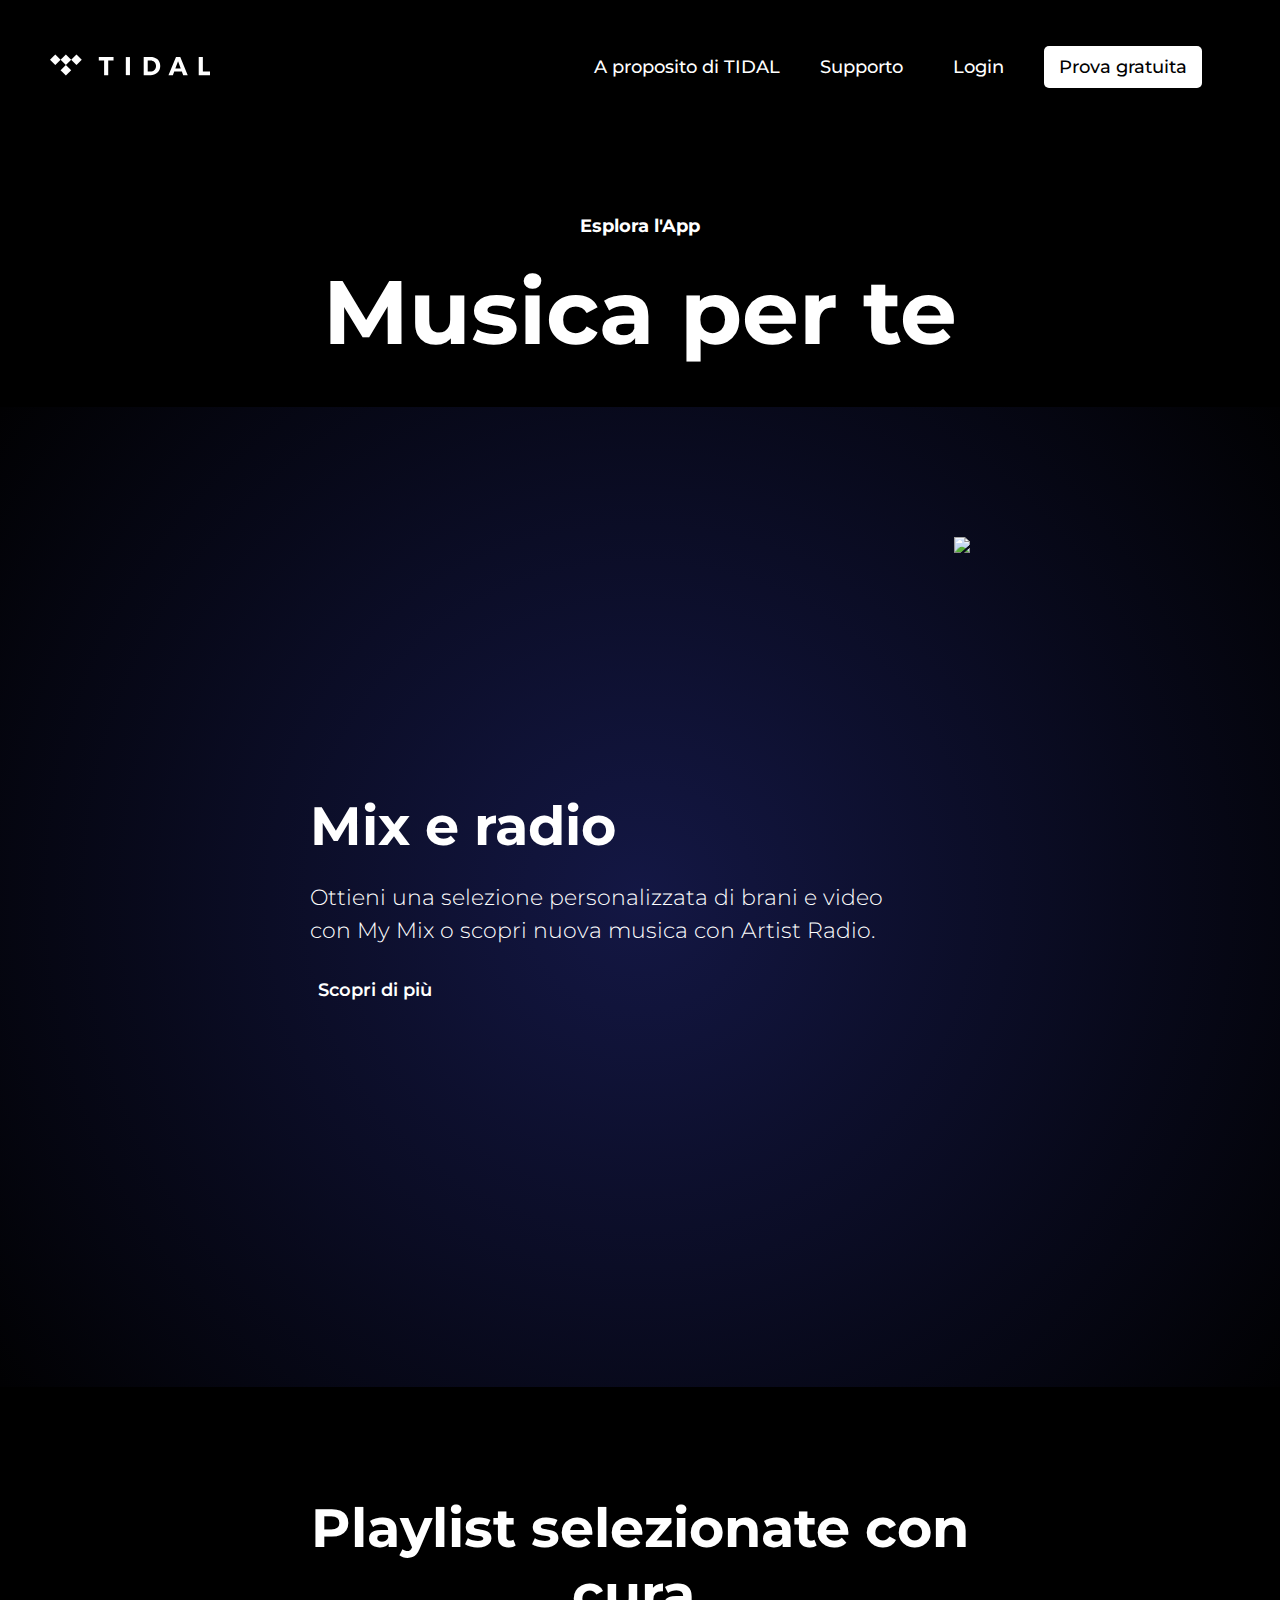
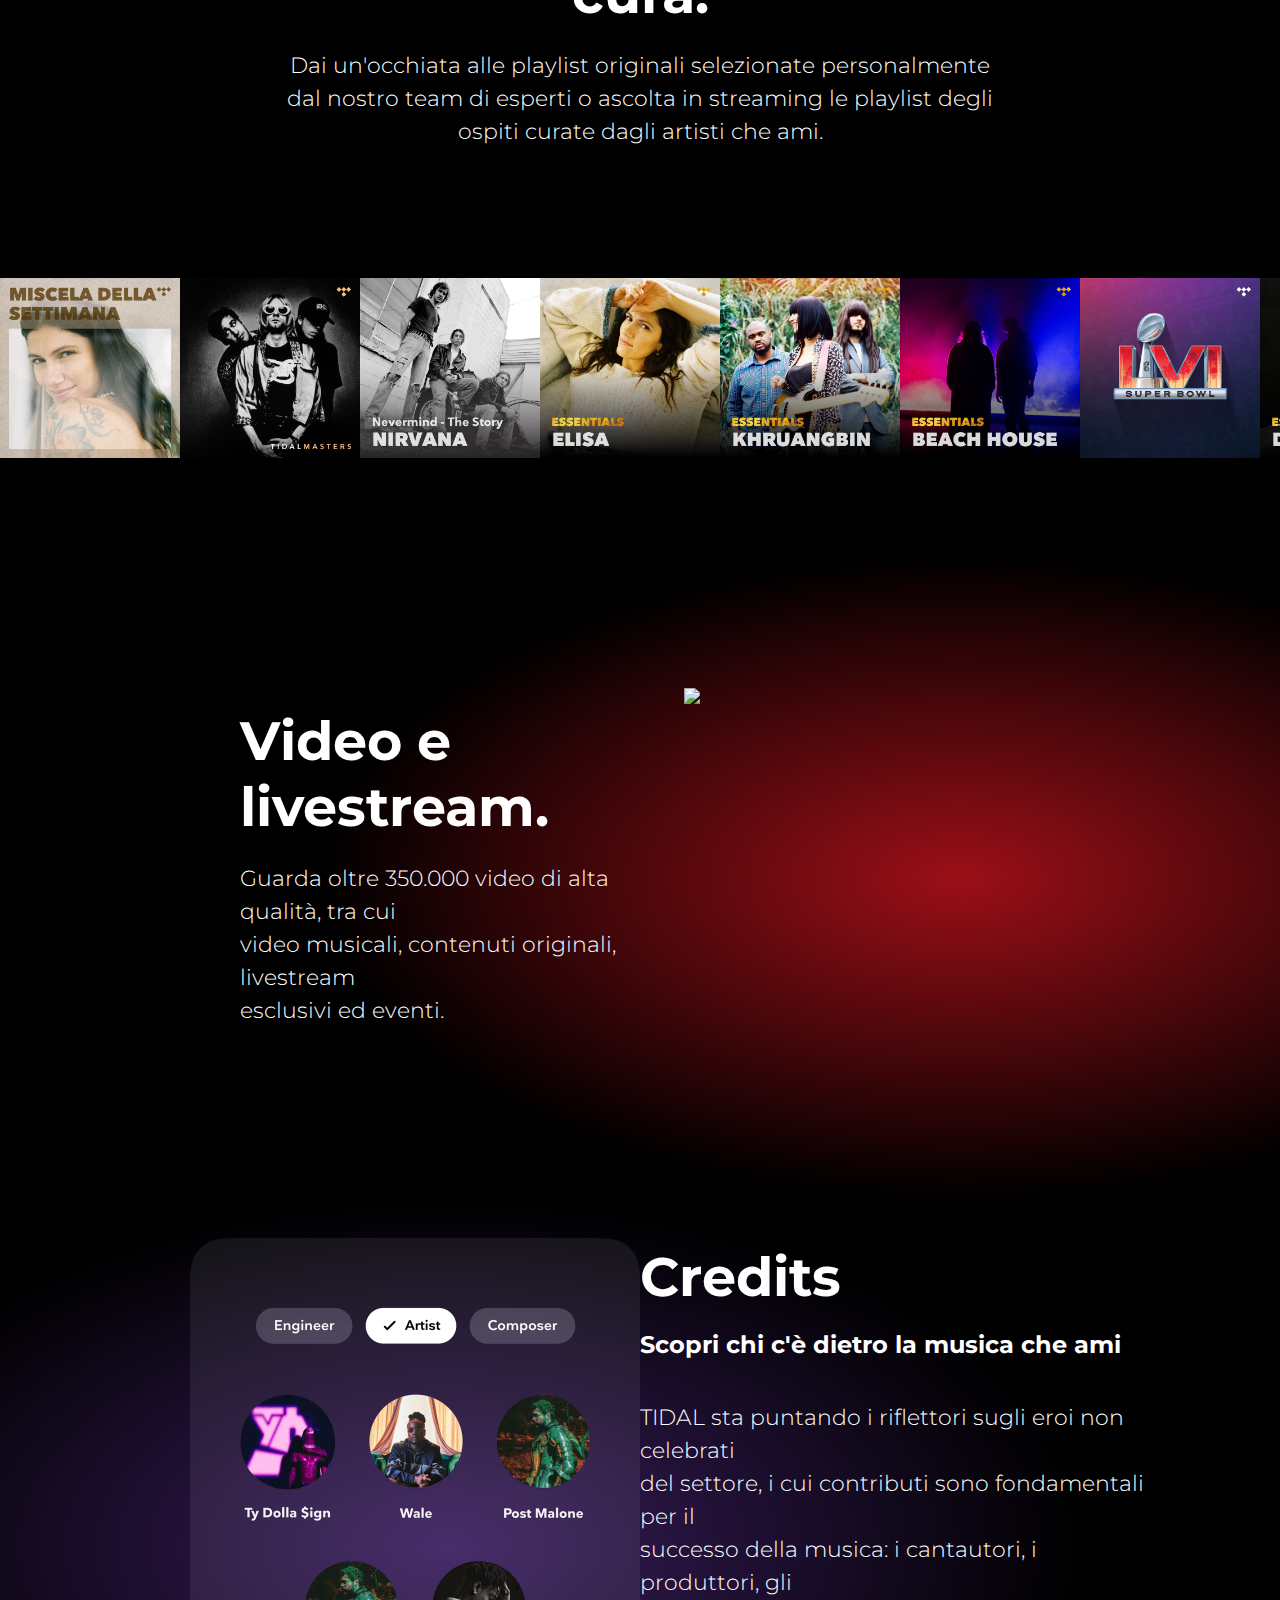
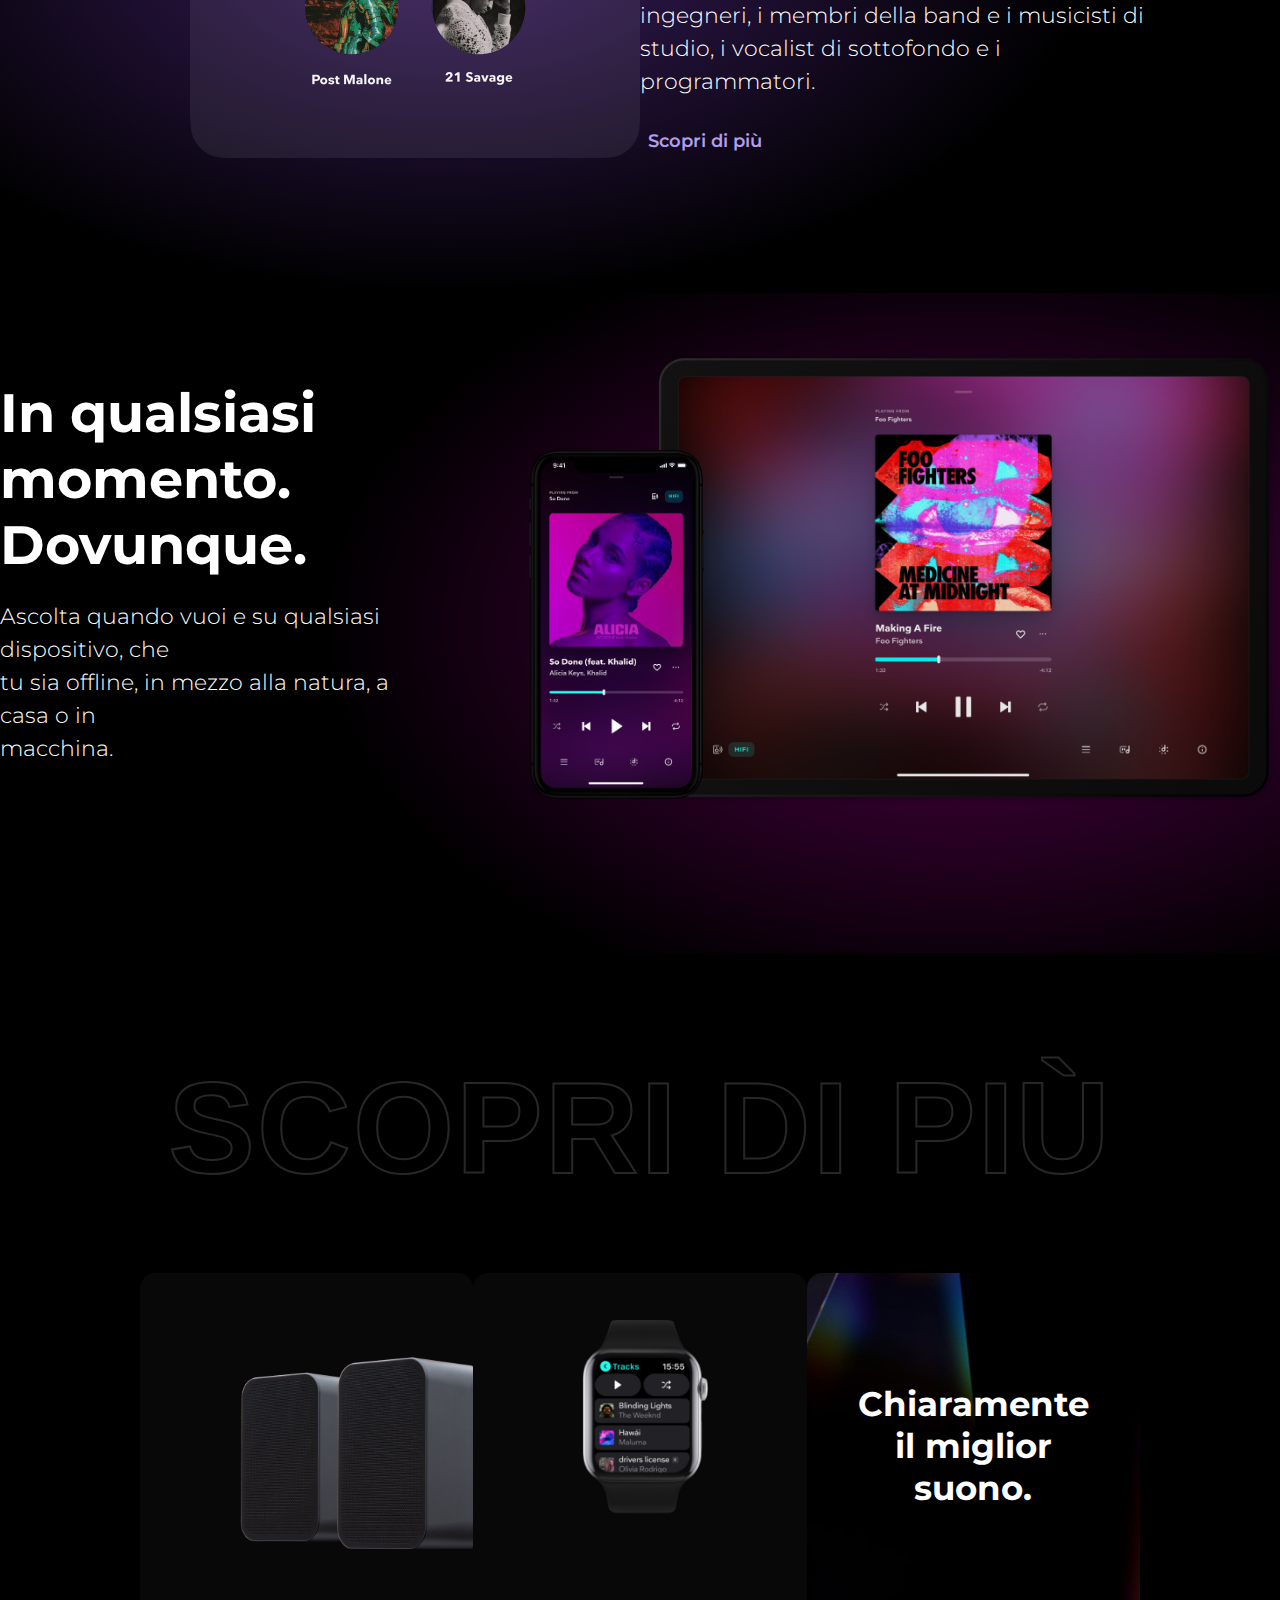
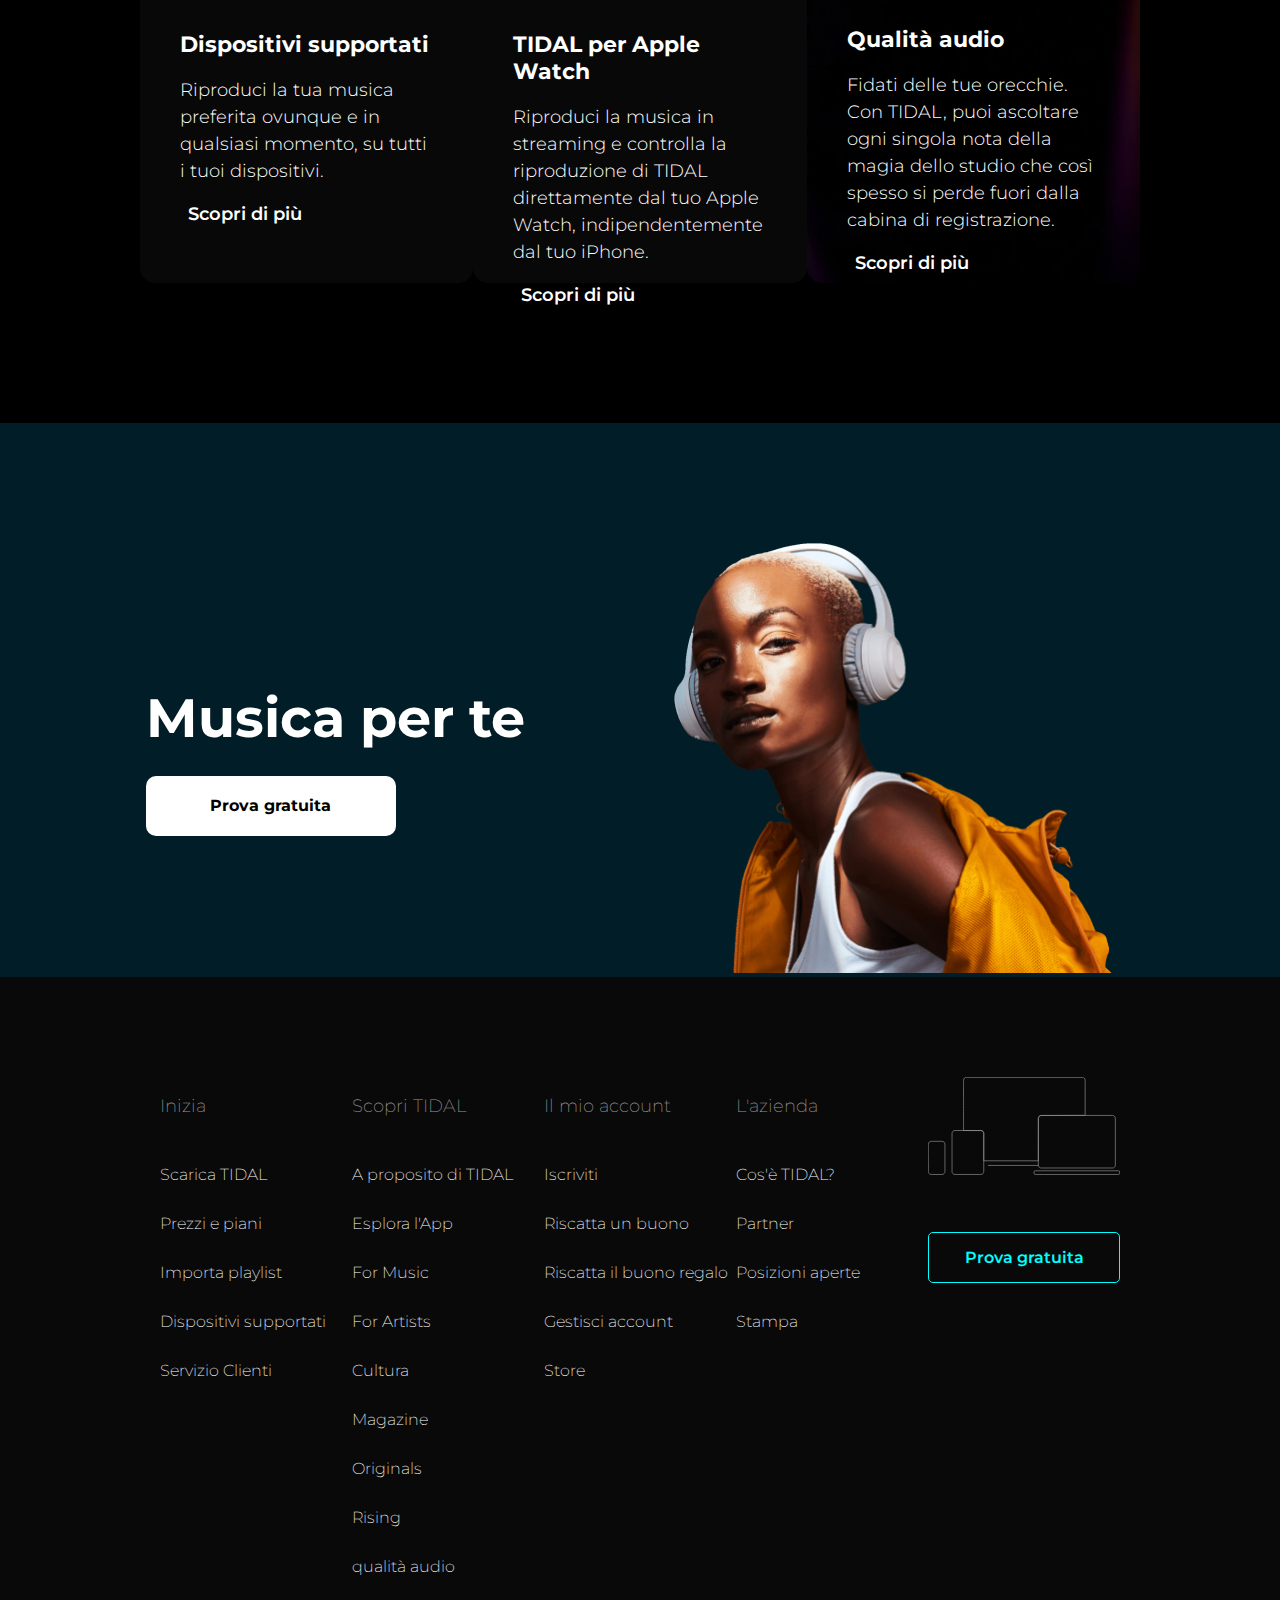
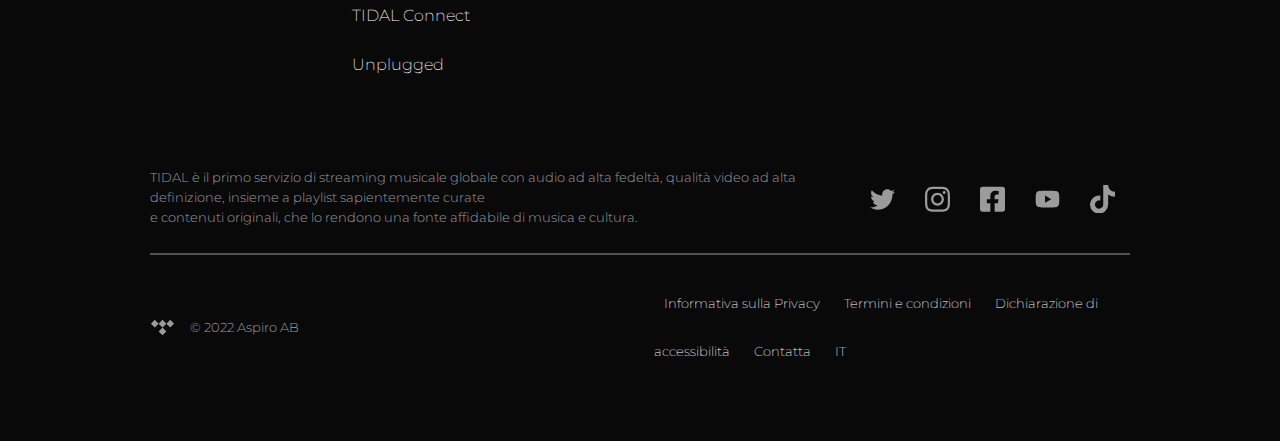
==== commit 997a1b0a: "fix:delete files" ====
--- a/explore-the-app.html
+++ b/explore-the-app.html
@@ -182,7 +182,7 @@
                         <li><a href="">Magazine</a></li>
                         <li><a href="">Originals</a></li>
                         <li><a href="">Rising</a></li>
-                        <li><a href="">Qualità audio</a></li>
+                        <li><a href="">qualità audio</a></li>
                         <li><a href="">TIDAL Connect</a></li>
                         <li><a href="">Unplugged</a></li>
                     </ul>
--- a/explore.css
+++ b/explore.css
@@ -1,3 +1,5 @@
+/* ----------------- TAG GENERALI ----------------- */
+
 * {
   color: white;
 }
@@ -30,6 +32,8 @@
 a:hover {
   text-decoration: underline;
 }
+
+/* ----------------- HEADER ----------------- */
 
 .header-explore {
   display: flex;
@@ -110,6 +114,8 @@
   background-color: rgba(255, 255, 255, 0.753);
 }
 
+/* ----------------- ESPLORA L'APP ----------------- */
+
 .explore {
   background-color: black;
   padding-top: 80px;
@@ -127,6 +133,8 @@
   margin-top: 20px;
   margin-bottom: 0px;
 }
+
+/* ----------------- MIX E RADIO ----------------- */
 
 .mix-radio {
   display: flex;
@@ -152,6 +160,8 @@
   height: 720px;
 }
 
+/* ----------------- PLAYLIST ----------------- */
+
 .playlist {
   background-color: black;
   text-align: center;
@@ -174,6 +184,8 @@
   width: 180px;
   height: 180px;
 }
+
+/* ----------------- VIDEO E LIVESTREAM ----------------- */
 
 .video-live {
   display: flex;
@@ -199,6 +211,8 @@
   height: 380px;
 }
 
+/* ----------------- CREDITS ----------------- */
+
 .credits {
   background-image: radial-gradient(50% 50% at 35%, #3a1d5e, transparent);
   display: flex;
@@ -225,6 +239,8 @@
   flex-direction: column;
 }
 
+/* ----------------- DOVUNQUE ----------------- */
+
 .dovunque {
   background-image: radial-gradient(50% 60% at 75%, #55004c, transparent);
   display: flex;
@@ -244,6 +260,8 @@
   justify-content: center;
   height: 460px;
 }
+
+/* ----------------- SCOPRI DI PIÙ ----------------- */
 
 .scopri {
   padding: 100px;
@@ -300,8 +318,6 @@
 }
 
 .scopri-grid-items:nth-child(2) {
-  /* background-image: linear-gradient(359.43deg,#101012 .47%,rgba(16,16,18,.8017) 50.56%,rgba(16,16,18,0) 87%),
-    url(/img/applewatch.png); */
   background-image: url(/img/Screenshot-2022-02-23-at-12.33.55.png);
   background-color: #080808;
   background-repeat: no-repeat;
@@ -330,6 +346,8 @@
   font-size: 34px;
   margin-top: 70px;
 }
+
+/* ----------------- PROVA GRATUITA ----------------- */
 
 .prova-gratuita {
   display: flex;
@@ -367,7 +385,7 @@
   height: 430px;
 }
 
-/* ------- FOOTER -------- */
+/* ----------------- FOOTER ----------------- */
 
 footer {
   background-color: #09090a;
@@ -378,6 +396,94 @@
   font-size: 13px;
   line-height: 20px;
 }
+
+.footer-grid {
+  display: flex;
+  padding: 100px 160px 20px 160px;
+  background-color: #09090a;
+  flex-direction: row;
+  justify-content: space-around;
+  font-size: 1.8rem;
+}
+
+.footer-grid h3 {
+  font-size: 18px;
+  color: #9b9b9b;
+  font-weight: 200;
+}
+
+.footer-grid a {
+  font-size: 16px;
+  font-weight: 200;
+  line-height: 40px;
+  transition: all 0.5s ease-in-out;
+}
+
+.footer-grid a:hover {
+  text-decoration: underline;
+  color: #0ff;
+}
+
+.footer-grid ul {
+  padding: 0px;
+}
+
+.footer-grid-col1 {
+  height: 100%;
+  width: 25%;
+}
+
+.footer-grid-col2 {
+  height: 100%;
+  width: 25%;
+}
+
+.footer-grid-col3 {
+  height: 100%;
+  width: 25%;
+}
+
+.footer-grid-col4 {
+  height: 100%;
+  width: 25%;
+}
+
+.footer-grid-col5 {
+  height: 100%;
+  width: 25%;
+}
+
+ul {
+  list-style-type: none;
+}
+
+li {
+  line-height: 3rem;
+}
+
+.prova-button {
+  margin-top: 50px;
+}
+
+.prova-button button {
+  border: solid 1px #0ff;
+  border-radius: 5px;
+  background-color: #09090a;
+  padding: 15px 0px;
+  width: 100%;
+  color: #0ff;
+  font-family: Montserrat, sans-serif;
+  font-size: 16px;
+  font-weight: 600;
+  transition: all 0.5s ease-in-out;
+  cursor: pointer;
+}
+
+.prova-button button:hover {
+  background-color: rgba(0, 255, 255, 0.25);
+}
+
+/*  */
 
 .footer-credits {
   display: grid;
@@ -392,8 +498,13 @@
   transition: all 0.3s ease-in-out;
 }
 
-footer svg:hover {
+.footer-credits svg:hover {
   fill: white;
+}
+
+.footer-credits-col2 {
+  display: flex;
+  align-items: center;
 }
 
 hr {
